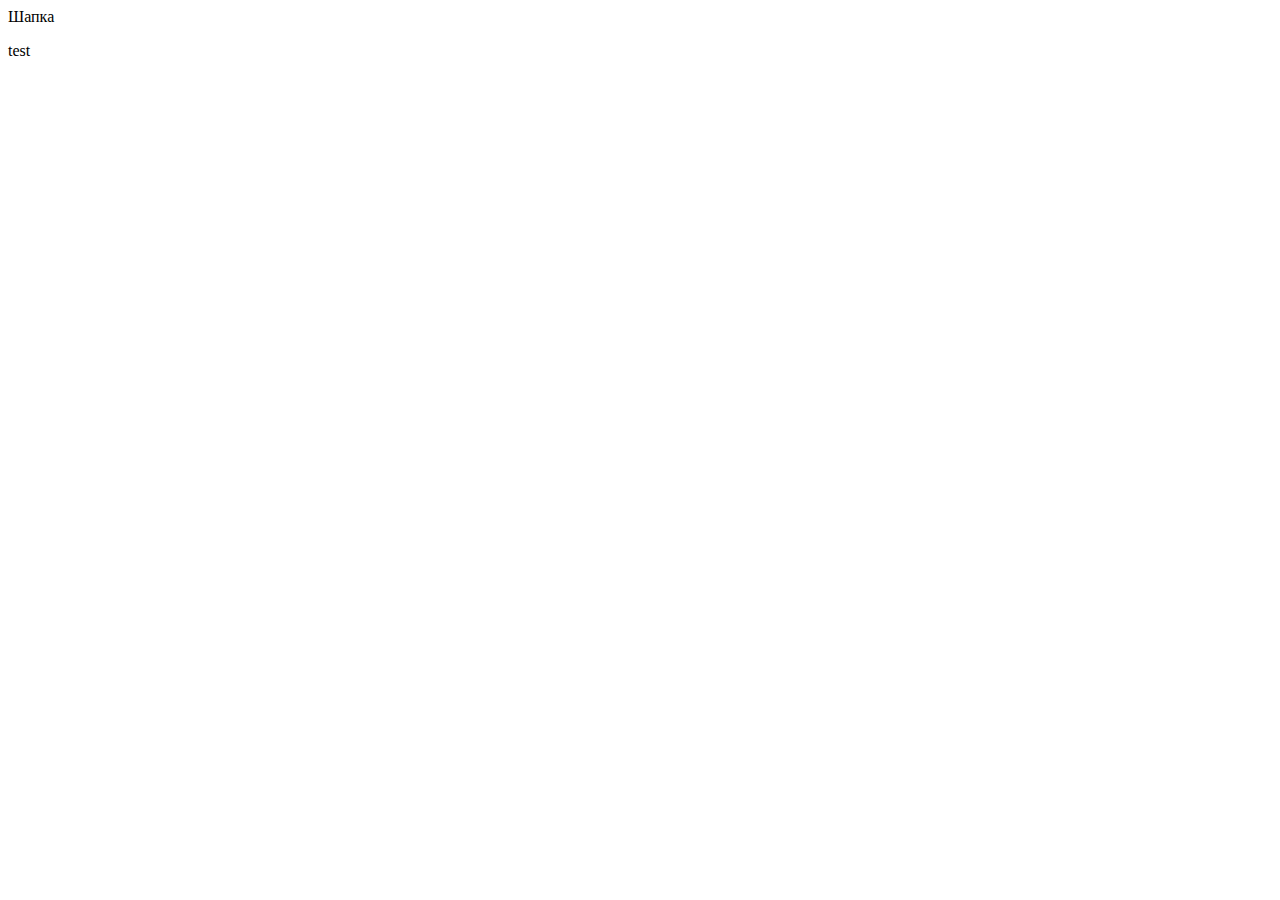
==== source/index.html @ ffda9285 "test (#11)" ====
<!DOCTYPE html>
<html class="page" lang="ru">
  <head>
    <meta charset="UTF-8">
    <title>Название проекта</title>
    <meta name="viewport" content="width=device-width,initial-scale=1">
    <link rel="stylesheet" href="styles/styles.css">
    <script src="scripts/index.js" defer></script>
  </head>
  <body class="page__body">
    <header class="header">Шапка</header>
    <p>test</p>
  </body>
</html>
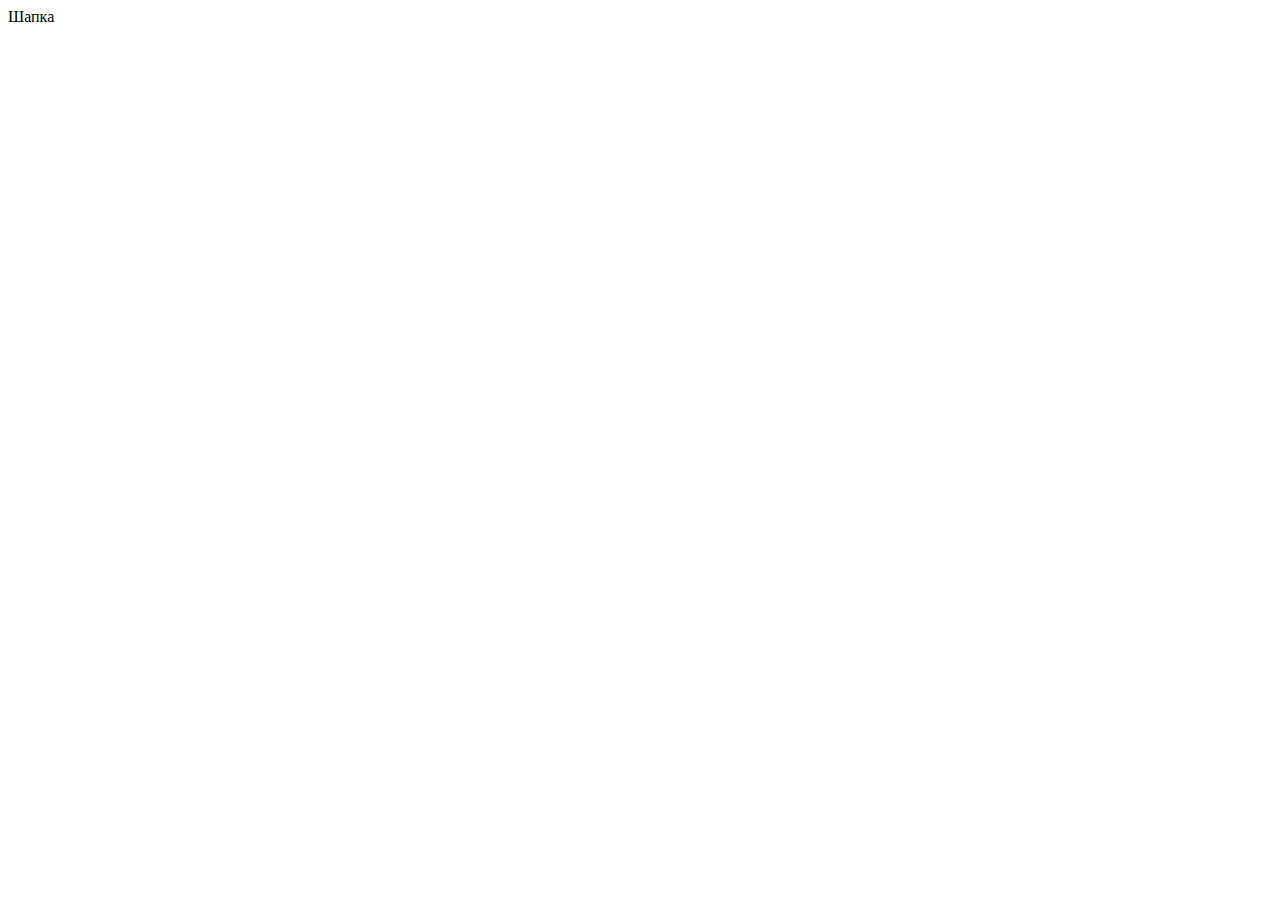
==== commit 8ee2cbb4: "задание 1" ====
--- a/source/index.html
+++ b/source/index.html
@@ -1,14 +1,16 @@
 <!DOCTYPE html>
 <html class="page" lang="ru">
-  <head>
-    <meta charset="UTF-8">
-    <title>Название проекта</title>
-    <meta name="viewport" content="width=device-width,initial-scale=1">
-    <link rel="stylesheet" href="styles/styles.css">
-    <script src="scripts/index.js" defer></script>
-  </head>
-  <body class="page__body">
-    <header class="header">Шапка</header>
-    <p>test</p>
-  </body>
+
+<head>
+  <meta charset="UTF-8">
+  <title>Название проекта</title>
+  <meta name="viewport" content="width=device-width,initial-scale=1">
+  <link rel="stylesheet" href="styles/styles.css">
+  <script src="scripts/index.js" defer></script>
+</head>
+
+<body class="page__body">
+  <header class="header">Шапка</header>
+</body>
+
 </html>
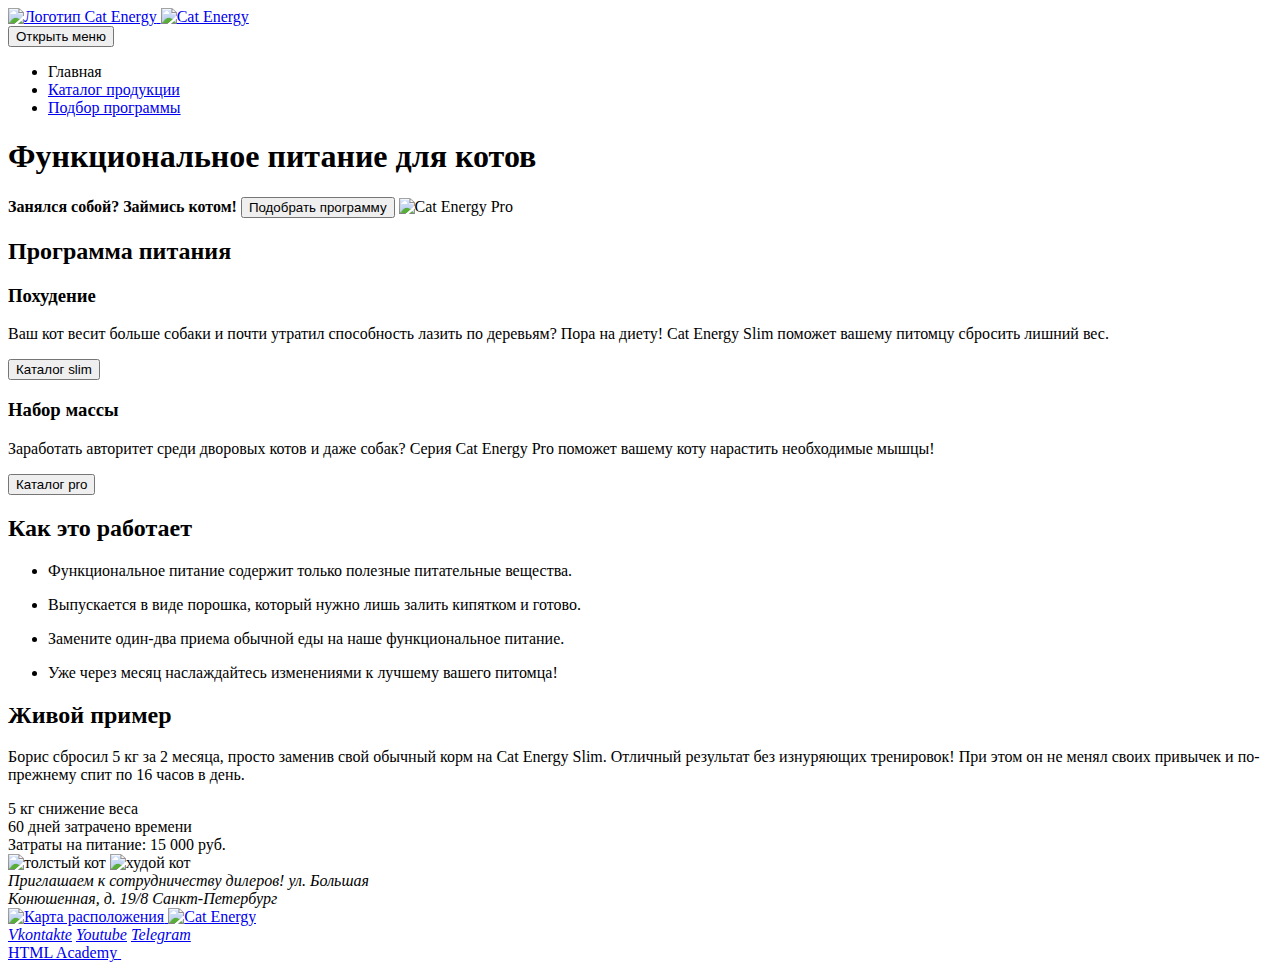
==== commit 4942dc15: "Module4-task1 (#20)" ====
--- a/source/index.html
+++ b/source/index.html
@@ -3,14 +3,154 @@
 
 <head>
   <meta charset="UTF-8">
-  <title>Название проекта</title>
+  <title>Cat Energy</title>
   <meta name="viewport" content="width=device-width,initial-scale=1">
   <link rel="stylesheet" href="styles/styles.css">
+  <link rel="icon" href="favicon.ico">
+  <link rel="icon" href="favicons/icon.svg" type="image/svg+xml">
+  <link rel="apple-touch-icon" href="favicons/apple.png">
+  <link rel="manifest" href="manifest.webmanifest">
   <script src="scripts/index.js" defer></script>
 </head>
 
-<body class="page__body">
-  <header class="header">Шапка</header>
+<body>
+  <header class="header">
+    <a class="header-logo" href="#">
+      <img alt="Логотип Cat Energy">
+    </a>
+
+    <a class="header-cat-energy" href="#">
+      <img alt="Cat Energy">
+    </a>
+
+    <nav class="header-navigation">
+      <button class="header-nav-button" type="button">Открыть меню</button>
+
+      <ul class="list-block">
+        <li class="nav-list-item">
+          <a class="button-nav">Главная</a>
+        </li>
+        <li class="nav-list-item">
+          <a class="button-nav" href="catalog.html">Каталог продукции</a>
+        </li>
+        <li class="nav-list-item">
+          <a class="button-nav" href="#">Подбор программы</a>
+        </li>
+      </ul>
+    </nav>
+  </header>
+
+  <main class="main-index">
+    <section class="nutrition">
+      <h1 class="text-h1">Функциональное питание для котов</h1>
+      <b class="nutrition__accent">Занялся собой? Займись котом!</b>
+      <button class="button-green" type="button">Подобрать программу</button>
+      <picture>
+        <source type="images/png" media="(min-width: 1440px)" srcset="images/index/food-desktop@1x.png 1x, images/index/food-desktop@2x.png 2x" width="552" height="499">
+        <source type="images/png" media="(min-width: 768px)" srcset="images/index/food-tablet@1x.png 1x, images/index/food-tablet@2x.png 2x" width="709" height="609">
+        <img src="images/index/food-mobile@1x.png" srcset="images/index/food-mobile@2x.png 2x" width="280" height="270" alt="Cat Energy Pro">
+      </picture>
+    </section>
+
+    <section class="program">
+      <h2 class="visually-hidden">Программа питания</h2>
+      <div class="program-loss">
+        <h3 class="text-h3">Похудение</h3>
+        <p>Ваш кот весит больше собаки и почти утратил способность лазить по деревьям? Пора на диету! Cat Energy Slim поможет вашему питомцу сбросить лишний вес.</p>
+        <button class="button-transparent" type="button">Каталог slim</button>
+      </div>
+
+      <div class="program-gain">
+        <h3 class="text-h3">Набор массы</h3>
+        <p>Заработать авторитет среди дворовых котов и даже собак? Серия Cat Energy Pro поможет вашему коту нарастить необходимые мышцы!</p>
+        <button class="button-transparent" type="button">Каталог pro</button>
+      </div>
+    </section>
+
+    <section class="composition">
+      <h2 class="text-h2">Как это работает</h2>
+      <ul class="list-block">
+        <li class="composition-list-item">
+          <p>Функциональное питание
+            содержит только полезные
+            питательные вещества.</p>
+        </li>
+        <li class="composition-list-item">
+          <p>Выпускается в виде порошка,
+            который нужно лишь залить
+            кипятком и готово.</p>
+        </li>
+        <li class="composition-list-item">
+          <p>Замените один-два приема
+            обычной еды на наше
+            функциональное питание.</p>
+        </li>
+        <li class="composition-list-item">
+          <p>Уже через месяц наслаждайтесь
+            изменениями к лучшему
+            вашего питомца!</p>
+        </li>
+      </ul>
+    </section>
+
+    <section class="example">
+      <h2 class="text-h2">Живой пример</h2>
+      <p>Борис сбросил 5 кг за 2 месяца, просто заменив свой обычный корм на Cat Energy Slim. Отличный результат без изнуряющих тренировок! При этом он не менял своих привычек и по-прежнему спит по 16 часов в день.</p>
+      <div class="example__item options">
+        <div class="options__item">
+          <span class="options__item--parameter">5 кг</span>
+          <span class="options__item--result">снижение веса</span>
+        </div>
+
+        <div class="options__item">
+          <span class="options__item--parameter">60 дней</span>
+          <span class="options__item--result">затрачено времени</span>
+        </div>
+
+        <span class="options__special">Затраты на питание: 15 000 руб.</span>
+
+        <div class="options__slider">
+          <picture>
+            <source type="images/png" media="(min-width: 768px)" srcset="images/index/cat-thick-tablet@1x.png 1x, images/index/cat-thick-tablet@2x.png 2x" width="709" height="609">
+            <img src="images/index/cat-thick-mobile@1x.png" srcset="images/index/cat-thick-mobile@2x.png 2x" width="280" height="256" alt="толстый кот">
+          </picture>
+          <picture>
+            <source type="images/png" media="(min-width: 768px)" srcset="images/index/cat-thin-tablet@1x.png 1x, images/index/cat-thin-tablet@2x.png 2x" width="709" height="609">
+            <img src="images/index/cat-thin-mobile@1x.png" srcset="images/index/cat-thin-mobile@2x.png 2x" width="280" height="256" alt="худой кот">
+          </picture>
+        </div>
+      </div>
+    </section>
+  </main>
+
+  <footer class="footer">
+    <address class="footer__info">
+      <span class="footer__info--heading">Приглашаем
+        к сотрудничеству
+        дилеров!</span>
+      <span class="footer__info--text">ул. Большая<br>Конюшенная, д. 19/8</span>
+      <span class="footer__info--text">Санкт-Петербург</span>
+    </address>
+
+    <a class="footer__map" href="#">
+      <img alt="Карта расположения">
+    </a>
+
+    <a class="footer__cat-energy" href="#">
+      <img alt="Cat Energy">
+    </a>
+
+    <address class="footer__social">
+      <a class="button" href="#">Vkontakte</a>
+      <a class="button" href="#">Youtube</a>
+      <a class="button" href="#">Telegram</a>
+    </address>
+
+    <a class="button-clean footer__htmlacademy" href="https://htmlacademy.ru/intensive/adaptive">
+      <span class="footer__htmlacademy--text">HTML Academy</span>
+      <img>
+    </a>
+  </footer>
 </body>
 
 </html>
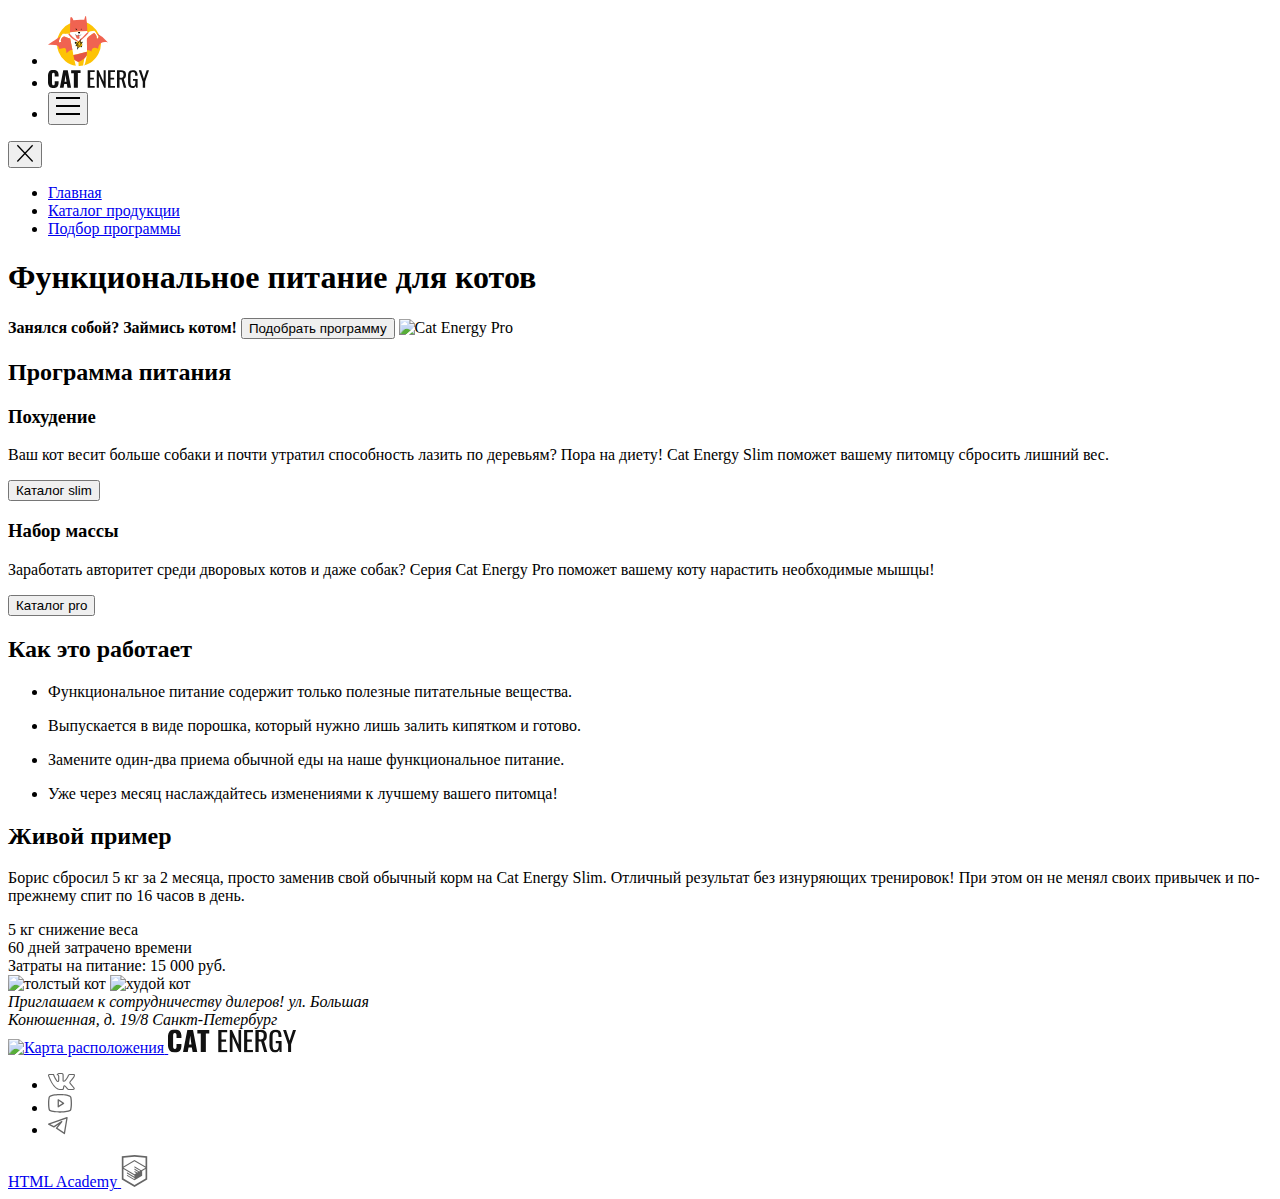
==== commit ed419756: "Module5-task1 (#21)" ====
--- a/source/index.html
+++ b/source/index.html
@@ -15,25 +15,46 @@
 
 <body>
   <header class="header">
-    <a class="header-logo" href="#">
-      <img alt="Логотип Cat Energy">
-    </a>
+    <nav class="header__icon">
+      <ul class="list-block">
+        <li class="list-block__item">
+          <a class="button-base" href="#" aria-label="Логотип">
+            <picture>
+              <source type="image/svg+xml" media="(min-width: 1440px)" srcset="images/common/logo-desktop.svg" width="70" height="59">
+              <source type="image/svg+xml" media="(min-width: 768px)" srcset="images/common/logo-tablet.svg" width="60" height="50">
+              <img src="images/common/logo-mobile.svg" width="33" height="38" alt="Кнопка">
+            </picture>
+          </a>
+        </li>
+        <li class="list-block__item">
+          <a class="button-base" href="#" aria-label="Cat Energy">
+            <picture>
+              <source type="image/svg+xml" media="(min-width: 1440px)" srcset="images/common/cat-energy.svg" width="118" height="21">
+              <img src="images/common/cat-energy.svg" width="101" height="18" alt="Кнопка">
+            </picture>
+          </a>
+        </li>
+        <li class="list-block__item">
+          <button class="button-base" type="button" aria-label="Открыть меню">
+            <img src="images/common/burger-open.svg" width="24" height="24" alt="Кнопка">
+          </button>
+        </li>
+      </ul>
+    </nav>
 
-    <a class="header-cat-energy" href="#">
-      <img alt="Cat Energy">
-    </a>
-
-    <nav class="header-navigation">
-      <button class="header-nav-button" type="button">Открыть меню</button>
+    <nav class="header__navigation">
+      <button class="button-base" type="button" aria-label="Закрыть меню">
+        <img src="images/common/burger-close.svg" width="18" height="18" alt="Кнопка">
+      </button>
 
       <ul class="list-block">
-        <li class="nav-list-item">
-          <a class="button-nav">Главная</a>
+        <li class="list-block__item">
+          <a class="button-nav" href="#">Главная</a>
         </li>
-        <li class="nav-list-item">
+        <li class="list-block__item">
           <a class="button-nav" href="catalog.html">Каталог продукции</a>
         </li>
-        <li class="nav-list-item">
+        <li class="list-block__item">
           <a class="button-nav" href="#">Подбор программы</a>
         </li>
       </ul>
@@ -54,38 +75,44 @@
 
     <section class="program">
       <h2 class="visually-hidden">Программа питания</h2>
-      <div class="program-loss">
+      <div class="program__loss">
+        <div class="program__loss--icon"></div>
         <h3 class="text-h3">Похудение</h3>
         <p>Ваш кот весит больше собаки и почти утратил способность лазить по деревьям? Пора на диету! Cat Energy Slim поможет вашему питомцу сбросить лишний вес.</p>
-        <button class="button-transparent" type="button">Каталог slim</button>
+        <button class="button-inherit" type="button">Каталог slim</button>
       </div>
 
-      <div class="program-gain">
+      <div class="program__gain">
+        <div class="program__gain--icon"></div>
         <h3 class="text-h3">Набор массы</h3>
         <p>Заработать авторитет среди дворовых котов и даже собак? Серия Cat Energy Pro поможет вашему коту нарастить необходимые мышцы!</p>
-        <button class="button-transparent" type="button">Каталог pro</button>
+        <button class="button-inherit" type="button">Каталог pro</button>
       </div>
     </section>
 
     <section class="composition">
       <h2 class="text-h2">Как это работает</h2>
-      <ul class="list-block">
-        <li class="composition-list-item">
+      <ul class="composition__block list-block">
+        <li class="list-block__item item-mix">
+          <div class="item-mix__first"></div>
           <p>Функциональное питание
             содержит только полезные
             питательные вещества.</p>
         </li>
-        <li class="composition-list-item">
+        <li class="list-block__item item-mix">
+          <div class="item-mix__second"></div>
           <p>Выпускается в виде порошка,
             который нужно лишь залить
             кипятком и готово.</p>
         </li>
-        <li class="composition-list-item">
+        <li class="list-block__item item-mix">
+          <div class="item-mix__third"></div>
           <p>Замените один-два приема
             обычной еды на наше
             функциональное питание.</p>
         </li>
-        <li class="composition-list-item">
+        <li class="list-block__item item-mix">
+          <div class="item-mix__fourth"></div>
           <p>Уже через месяц наслаждайтесь
             изменениями к лучшему
             вашего питомца!</p>
@@ -96,7 +123,7 @@
     <section class="example">
       <h2 class="text-h2">Живой пример</h2>
       <p>Борис сбросил 5 кг за 2 месяца, просто заменив свой обычный корм на Cat Energy Slim. Отличный результат без изнуряющих тренировок! При этом он не менял своих привычек и по-прежнему спит по 16 часов в день.</p>
-      <div class="example__item options">
+      <div class="example__item">
         <div class="options__item">
           <span class="options__item--parameter">5 кг</span>
           <span class="options__item--result">снижение веса</span>
@@ -124,12 +151,12 @@
   </main>
 
   <footer class="footer">
-    <address class="footer__info">
-      <span class="footer__info--heading">Приглашаем
+    <address class="footer__info info">
+      <span class="info__heading">Приглашаем
         к сотрудничеству
         дилеров!</span>
-      <span class="footer__info--text">ул. Большая<br>Конюшенная, д. 19/8</span>
-      <span class="footer__info--text">Санкт-Петербург</span>
+      <span class="info__text">ул. Большая<br>Конюшенная, д. 19/8</span>
+      <span class="info__text">Санкт-Петербург</span>
     </address>
 
     <a class="footer__map" href="#">
@@ -137,18 +164,32 @@
     </a>
 
     <a class="footer__cat-energy" href="#">
-      <img alt="Cat Energy">
+      <img src="images/common/cat-energy.svg" width="128" height="24" alt="Кнопка">
     </a>
 
     <address class="footer__social">
-      <a class="button" href="#">Vkontakte</a>
-      <a class="button" href="#">Youtube</a>
-      <a class="button" href="#">Telegram</a>
+      <ul class="list-block">
+        <li class="list-block__item item-social">
+          <a class="item-social__vkontakte" href="#" aria-label="Vkontakte">
+            <img src="images/common/vkontakte.svg" width="27" height="17" alt="Кнопка">
+          </a>
+        </li>
+        <li class="list-block__item item-social">
+          <a class="item-social__youtube" href="#" aria-label="Youtube">
+            <img src="images/common/youtube.svg" width="24" height="19" alt="Кнопка">
+          </a>
+        </li>
+        <li class="list-block__item item-social">
+          <a class="item-social__telegram" href="#" aria-label="Telegram">
+            <img src="images/common/telegram.svg" width="20" height="18" alt="Кнопка">
+          </a>
+        </li>
+      </ul>
     </address>
 
-    <a class="button-clean footer__htmlacademy" href="https://htmlacademy.ru/intensive/adaptive">
-      <span class="footer__htmlacademy--text">HTML Academy</span>
-      <img>
+    <a class="button-base footer__htmlacademy htmlacademy" href="https://htmlacademy.ru/intensive/adaptive">
+      <span class="htmlacademy__text">HTML Academy</span>
+      <img src="images/common/academy.svg" width="27" height="32" alt="Логотип">
     </a>
   </footer>
 </body>
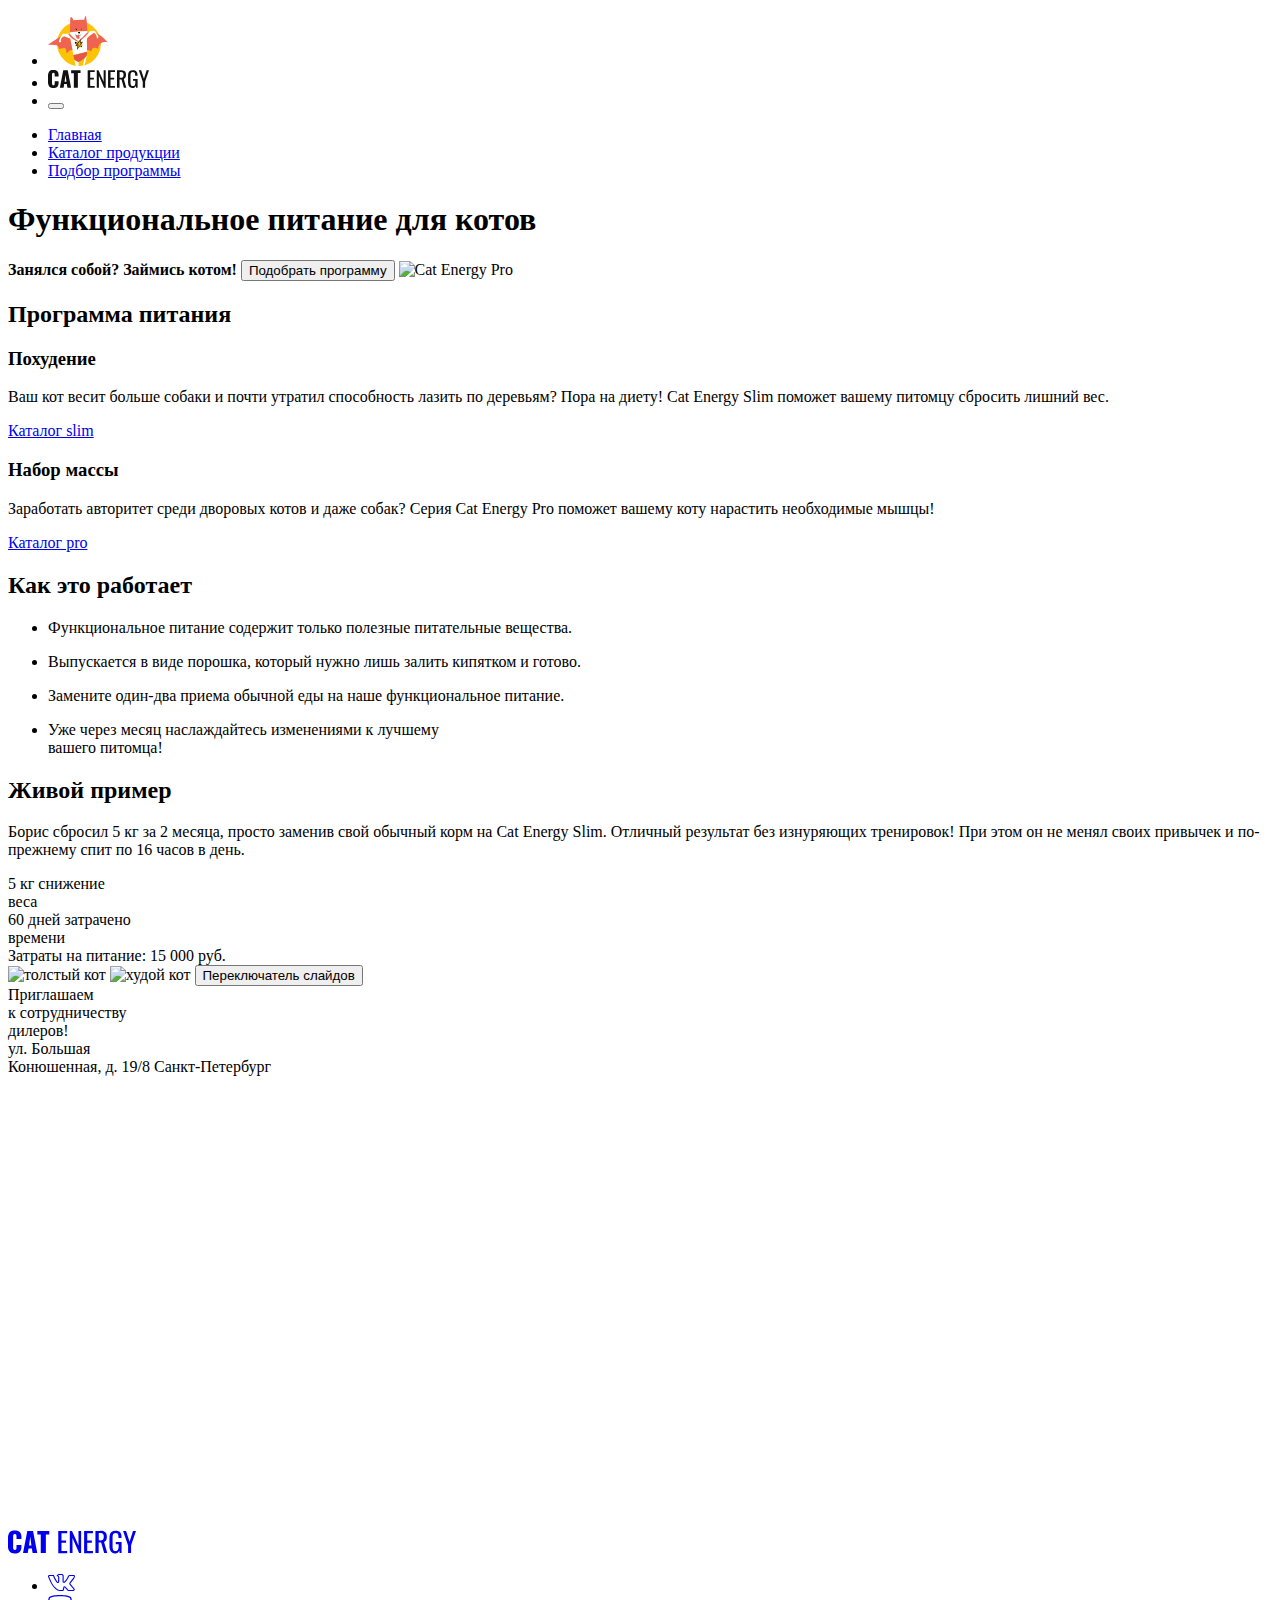
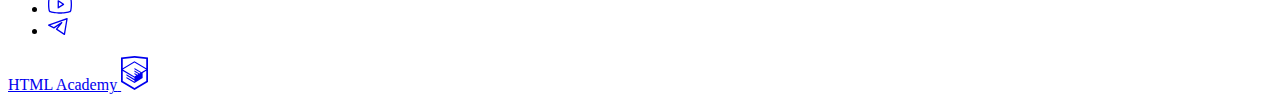
==== commit 2ea7202d: "Module9-task1 (#26)" ====
--- a/source/index.html
+++ b/source/index.html
@@ -11,14 +11,15 @@
   <link rel="apple-touch-icon" href="favicons/apple.png">
   <link rel="manifest" href="manifest.webmanifest">
   <script src="scripts/index.js" defer></script>
+  <script src="scripts/script.js" defer></script>
 </head>
 
 <body>
   <header class="header">
-    <nav class="header__icon">
-      <ul class="list-block">
-        <li class="list-block__item">
-          <a class="button-base" href="#" aria-label="Логотип">
+    <nav class="header__icon menu-icon">
+      <ul class="list-block menu-icon__block">
+        <li class="list-block__item item-icon">
+          <a class="button-base" href="index.html" aria-label="Логотип">
             <picture>
               <source type="image/svg+xml" media="(min-width: 1440px)" srcset="images/common/logo-desktop.svg" width="70" height="59">
               <source type="image/svg+xml" media="(min-width: 768px)" srcset="images/common/logo-tablet.svg" width="60" height="50">
@@ -26,171 +27,205 @@
             </picture>
           </a>
         </li>
-        <li class="list-block__item">
-          <a class="button-base" href="#" aria-label="Cat Energy">
+        <li class="list-block__item item-icon item-icon__cat-energy">
+          <a class="button-base" href="index.html" aria-label="Cat Energy">
             <picture>
               <source type="image/svg+xml" media="(min-width: 1440px)" srcset="images/common/cat-energy.svg" width="118" height="21">
               <img src="images/common/cat-energy.svg" width="101" height="18" alt="Кнопка">
             </picture>
           </a>
         </li>
-        <li class="list-block__item">
-          <button class="button-base" type="button" aria-label="Открыть меню">
-            <img src="images/common/burger-open.svg" width="24" height="24" alt="Кнопка">
-          </button>
+        <li class="list-block__item item-icon">
+          <button class="button-base item-icon__button item-icon__button--close" type="button" aria-label="меню"></button>
         </li>
       </ul>
     </nav>
 
-    <nav class="header__navigation">
-      <button class="button-base" type="button" aria-label="Закрыть меню">
-        <img src="images/common/burger-close.svg" width="18" height="18" alt="Кнопка">
-      </button>
-
-      <ul class="list-block">
+    <nav class="header__navigation menu menu--close">
+      <ul class="list-block menu__block">
+        <li class="list-block__item nav">
+          <a class="nav__button nav__button--index nav__button--active" href="#">Главная</a>
+        </li>
         <li class="list-block__item">
-          <a class="button-nav" href="#">Главная</a>
+          <a class="nav__button nav__button--index" href="catalog.html">Каталог продукции</a>
         </li>
         <li class="list-block__item">
-          <a class="button-nav" href="catalog.html">Каталог продукции</a>
-        </li>
-        <li class="list-block__item">
-          <a class="button-nav" href="#">Подбор программы</a>
+          <a class="nav__button nav__button--index" href="#">Подбор программы</a>
         </li>
       </ul>
     </nav>
   </header>
 
-  <main class="main-index">
+  <main class="main-block">
     <section class="nutrition">
-      <h1 class="text-h1">Функциональное питание для котов</h1>
+      <h1 class="nutrition__heading">Функциональное питание для котов</h1>
       <b class="nutrition__accent">Занялся собой? Займись котом!</b>
-      <button class="button-green" type="button">Подобрать программу</button>
-      <picture>
-        <source type="images/png" media="(min-width: 1440px)" srcset="images/index/food-desktop@1x.png 1x, images/index/food-desktop@2x.png 2x" width="552" height="499">
-        <source type="images/png" media="(min-width: 768px)" srcset="images/index/food-tablet@1x.png 1x, images/index/food-tablet@2x.png 2x" width="709" height="609">
+      <button class="button-green nutrition__button" type="button">Подобрать программу</button>
+      <picture class="nutrition__picture">
+        <source type="image/webp" media="(min-width: 1440px)" srcset="images/index/food-desktop@1x.webp 1x, images/index/food-desktop@2x.webp 2x" width="552" height="499">
+        <source type="image/webp" media="(min-width: 768px)" srcset="images/index/food-tablet@1x.webp 1x, images/index/food-tablet@2x.webp 2x" width="709" height="609">
+        <source type="image/webp" srcset="images/index/food-mobile@1x.webp 1x, images/index/food-mobile@2x.webp 2x" width="280" height="270">
+
+        <source type="image/png" media="(min-width: 1440px)" srcset="images/index/food-desktop@1x.png 1x, images/index/food-desktop@2x.png 2x" width="552" height="499">
+        <source type="image/png" media="(min-width: 768px)" srcset="images/index/food-tablet@1x.png 1x, images/index/food-tablet@2x.png 2x" width="709" height="609">
         <img src="images/index/food-mobile@1x.png" srcset="images/index/food-mobile@2x.png 2x" width="280" height="270" alt="Cat Energy Pro">
       </picture>
     </section>
 
-    <section class="program">
+    <section class="main-block__container programs">
       <h2 class="visually-hidden">Программа питания</h2>
-      <div class="program__loss">
-        <div class="program__loss--icon"></div>
-        <h3 class="text-h3">Похудение</h3>
-        <p>Ваш кот весит больше собаки и почти утратил способность лазить по деревьям? Пора на диету! Cat Energy Slim поможет вашему питомцу сбросить лишний вес.</p>
-        <button class="button-inherit" type="button">Каталог slim</button>
-      </div>
-
-      <div class="program__gain">
-        <div class="program__gain--icon"></div>
-        <h3 class="text-h3">Набор массы</h3>
-        <p>Заработать авторитет среди дворовых котов и даже собак? Серия Cat Energy Pro поможет вашему коту нарастить необходимые мышцы!</p>
-        <button class="button-inherit" type="button">Каталог pro</button>
-      </div>
-    </section>
-
-    <section class="composition">
-      <h2 class="text-h2">Как это работает</h2>
-      <ul class="composition__block list-block">
+      <div class="programs__loss program">
+        <div class="program__icon program__icon--loss"></div>
+        <h3 class="program__heading">Похудение</h3>
+        <p class="program__text">Ваш кот весит больше собаки и почти утратил способность лазить по деревьям? Пора на диету! Cat Energy Slim поможет вашему питомцу сбросить лишний вес.</p>
+        <a class="button-inherit program__button" type="button" href="#">Каталог slim</a>
+      </div>
+
+      <div class="programs__gain program">
+        <div class="program__icon program__icon--gain"></div>
+        <h3 class="program__heading">Набор массы</h3>
+        <p class="program__text">Заработать авторитет среди дворовых котов и даже собак? Серия Cat Energy Pro поможет вашему коту нарастить необходимые мышцы!</p>
+        <a class="button-inherit program__button" type="button" href="#">Каталог pro</a>
+      </div>
+    </section>
+
+    <section class="main-block__container composition">
+      <h2 class="composition__heading">Как это работает</h2>
+      <ul class="list-block composition__block">
         <li class="list-block__item item-mix">
           <div class="item-mix__first"></div>
-          <p>Функциональное питание
+          <p class="item-mix__text">Функциональное питание
             содержит только полезные
             питательные вещества.</p>
         </li>
         <li class="list-block__item item-mix">
           <div class="item-mix__second"></div>
-          <p>Выпускается в виде порошка,
+          <p class="item-mix__text">Выпускается в виде порошка,
             который нужно лишь залить
             кипятком и готово.</p>
         </li>
         <li class="list-block__item item-mix">
           <div class="item-mix__third"></div>
-          <p>Замените один-два приема
+          <p class="item-mix__text">Замените один-два приема
             обычной еды на наше
             функциональное питание.</p>
         </li>
-        <li class="list-block__item item-mix">
+        <li class="list-block__item item-mix item-mix--fourth">
           <div class="item-mix__fourth"></div>
-          <p>Уже через месяц наслаждайтесь
-            изменениями к лучшему
+          <p class="item-mix__text">Уже через месяц наслаждайтесь
+            изменениями к лучшему<br>
             вашего питомца!</p>
         </li>
       </ul>
     </section>
 
-    <section class="example">
-      <h2 class="text-h2">Живой пример</h2>
-      <p>Борис сбросил 5 кг за 2 месяца, просто заменив свой обычный корм на Cat Energy Slim. Отличный результат без изнуряющих тренировок! При этом он не менял своих привычек и по-прежнему спит по 16 часов в день.</p>
-      <div class="example__item">
-        <div class="options__item">
-          <span class="options__item--parameter">5 кг</span>
-          <span class="options__item--result">снижение веса</span>
+    <section>
+      <div class="main-block__container example">
+        <div class="example__container">
+          <h2 class="example__heading">Живой пример</h2>
+          <p class="example__text">Борис сбросил 5 кг за 2 месяца, просто заменив свой обычный корм на Cat Energy Slim. Отличный результат без изнуряющих тренировок! При этом он не менял своих привычек и по-прежнему спит по 16 часов в день.</p>
+          <div class="example__item options">
+            <div class="options__item option">
+              <span class="option__parameter">5 кг</span>
+              <span class="option__result">снижение <br>веса</span>
+            </div>
+
+            <div class="options__item option">
+              <span class="option__parameter">60 дней</span>
+              <span class="option__result">затрачено <br>времени</span>
+            </div>
+
+            <div class="options__special">
+              <span>Затраты на питание:</span>
+              <span>15 000 руб.</span>
+            </div>
+          </div>
         </div>
 
-        <div class="options__item">
-          <span class="options__item--parameter">60 дней</span>
-          <span class="options__item--result">затрачено времени</span>
+        <div class="example__slider">
+          <picture class="example__image-wrapper">
+            <source type="image/webp" media="(min-width: 768px)" srcset="images/index/cat-thick-tablet@1x.webp 1x, images/index/cat-thick-tablet@2x.webp 2x" width="560" height="512">
+            <source type="image/webp" srcset="images/index/cat-thick-mobile@1x.webp 1x, images/index/cat-thick-mobile@2x.webp 2x" width="280" height="256">
+
+            <source type="image/png" media="(min-width: 768px)" srcset="images/index/cat-thick-tablet@1x.png 1x, images/index/cat-thick-tablet@2x.png 2x" width="560" height="512">
+            <img class="example__image example__image--right" src="images/index/cat-thick-mobile@1x.png" srcset="images/index/cat-thick-mobile@2x.png 2x" width="280" height="256" alt="толстый кот">
+          </picture>
+          <picture class="example__image-wrapper">
+            <source type="image/webp" media="(min-width: 768px)" srcset="images/index/cat-thin-tablet@1x.webp 1x, images/index/cat-thin-tablet@2x.webp 2x" width="560" height="512">
+            <source type="image/webp" srcset="images/index/cat-thin-mobile@1x.webp 1x,images/index/cat-thin-mobile@2x.webp 2x" width="280" height="256">
+
+            <source type="image/png" media="(min-width: 768px)" srcset="images/index/cat-thin-tablet@1x.png 1x, images/index/cat-thin-tablet@2x.png 2x" width="560" height="512">
+            <img class="example__image example__image--left" src="images/index/cat-thin-mobile@1x.png" srcset="images/index/cat-thin-mobile@2x.png 2x" width="280" height="256" alt="худой кот">
+          </picture>
+          <button class="example__button" type="button">
+            <span class="visually-hidden">Переключатель слайдов</span>
+          </button>
         </div>
-
-        <span class="options__special">Затраты на питание: 15 000 руб.</span>
-
-        <div class="options__slider">
-          <picture>
-            <source type="images/png" media="(min-width: 768px)" srcset="images/index/cat-thick-tablet@1x.png 1x, images/index/cat-thick-tablet@2x.png 2x" width="709" height="609">
-            <img src="images/index/cat-thick-mobile@1x.png" srcset="images/index/cat-thick-mobile@2x.png 2x" width="280" height="256" alt="толстый кот">
-          </picture>
-          <picture>
-            <source type="images/png" media="(min-width: 768px)" srcset="images/index/cat-thin-tablet@1x.png 1x, images/index/cat-thin-tablet@2x.png 2x" width="709" height="609">
-            <img src="images/index/cat-thin-mobile@1x.png" srcset="images/index/cat-thin-mobile@2x.png 2x" width="280" height="256" alt="худой кот">
-          </picture>
+      </div>
+    </section>
+  </main>
+
+  <footer class="footer">
+    <div class="footer__map footer__map--index map">
+      <div class="map__info info">
+        <span class="info__heading">Приглашаем<br>к сотрудничеству<br>дилеров!</span>
+        <div class="info__text">
+          <span>ул. Большая<br>Конюшенная, д. 19/8</span>
+          <span>Санкт-Петербург</span>
         </div>
       </div>
-    </section>
-  </main>
-
-  <footer class="footer">
-    <address class="footer__info info">
-      <span class="info__heading">Приглашаем
-        к сотрудничеству
-        дилеров!</span>
-      <span class="info__text">ул. Большая<br>Конюшенная, д. 19/8</span>
-      <span class="info__text">Санкт-Петербург</span>
-    </address>
-
-    <a class="footer__map" href="#">
-      <img alt="Карта расположения">
-    </a>
-
-    <a class="footer__cat-energy" href="#">
-      <img src="images/common/cat-energy.svg" width="128" height="24" alt="Кнопка">
-    </a>
-
-    <address class="footer__social">
-      <ul class="list-block">
-        <li class="list-block__item item-social">
-          <a class="item-social__vkontakte" href="#" aria-label="Vkontakte">
-            <img src="images/common/vkontakte.svg" width="27" height="17" alt="Кнопка">
-          </a>
-        </li>
-        <li class="list-block__item item-social">
-          <a class="item-social__youtube" href="#" aria-label="Youtube">
-            <img src="images/common/youtube.svg" width="24" height="19" alt="Кнопка">
-          </a>
-        </li>
-        <li class="list-block__item item-social">
-          <a class="item-social__telegram" href="#" aria-label="Telegram">
-            <img src="images/common/telegram.svg" width="20" height="18" alt="Кнопка">
-          </a>
-        </li>
-      </ul>
-    </address>
-
-    <a class="button-base footer__htmlacademy htmlacademy" href="https://htmlacademy.ru/intensive/adaptive">
-      <span class="htmlacademy__text">HTML Academy</span>
-      <img src="images/common/academy.svg" width="27" height="32" alt="Логотип">
-    </a>
+
+      <iframe src="https://www.google.com/maps/embed?pb=!1m18!1m12!1m3!1d1998.6037876728572!2d30.320472477436045!3d59.93871647491517!2m3!1f0!2f0!3f0!3m2!1i1024!2i768!4f13.1!3m3!1m2!1s0x4696310fca145cc1%3A0x42b32648d8238007!2z0JHQvtC70YzRiNCw0Y8g0JrQvtC90Y7RiNC10L3QvdCw0Y8g0YPQuy4sIDE5LzgsINCh0LDQvdC60YIt0J_QtdGC0LXRgNCx0YPRgNCzLCAxOTExODY!5e0!3m2!1sru!2sru!4v1726083834654!5m2!1sru!2sru" width="600" height="450" style="border:0;" allowfullscreen="" loading="lazy" referrerpolicy="no-referrer-when-downgrade"></iframe>
+    </div>
+
+    <div class="footer__links link">
+      <a class="link__cat-energy" href="index.html" aria-label="cat-energy">
+        <svg width="128" height="24" viewBox="0 0 101 18" fill="currentColor" xmlns="http://www.w3.org/2000/svg">
+          <path d="M1.26449 16.5385C0.36955 15.2762 -0.0747041 13.7627 1.02073e-05 12.2308V5.84615C-0.108365 4.29774 0.308071 2.75746 1.18546 1.46154C2.05478 0.461538 3.39829 0 5.37403 0C7.34978 0 8.61425 0.461538 9.40455 1.30769C10.2626 2.37941 10.6846 3.72136 10.59 5.07692V6.61539H6.71754V4.84615C6.74881 4.32289 6.66808 3.799 6.48045 3.30769C6.38016 3.10938 6.2212 2.9448 6.02403 2.83513C5.82686 2.72547 5.60049 2.67572 5.37403 2.69231C4.82082 2.69231 4.42568 2.84615 4.26762 3.23077C4.08883 3.77733 4.00862 4.34988 4.03053 4.92308V13.1538C3.98879 13.71 4.0978 14.267 4.34665 14.7692C4.5047 15.1538 4.89985 15.3077 5.45306 15.3077C6.00627 15.3077 6.32239 15.1538 6.48045 14.7692C6.66013 14.2494 6.74049 13.7019 6.71754 13.1538V11.3077H10.59V12.8462C10.6704 14.2238 10.2508 15.5852 9.40455 16.6923C8.61425 17.6154 7.27075 18.0769 5.37403 18.0769C3.47732 18 2.05478 17.5385 1.26449 16.5385Z" />
+          <path d="M15.2527 0.23077H19.7574L23.0767 17.7692H19.4413L18.8091 14.0769H16.2011L15.5689 17.7692H11.8545L15.2527 0.23077ZM18.493 11.7692L17.5446 4.92308L16.5963 11.7692H18.493Z" />
+          <path d="M25.8427 3.15385H23.1557V0.23077H32.5602V3.07692H29.8732V17.7692H25.8427V3.15385Z" />
+          <path d="M39.752 0.23077H46.7066V2.07692H42.2019V7.84615H45.8372V9.61539H42.2019V16.0769H46.7066V17.8462H39.6729V0.23077H39.752Z" />
+          <path d="M48.7613 0.23077H50.5L55.6369 11.8462V0.23077H57.6917V17.7692H56.1111L50.8951 5.76923V17.7692H48.7613V0.23077Z" />
+          <path d="M60.0626 0.23077H67.0172V2.07692H62.5125V7.84615H66.1479V9.61539H62.5125V16.0769H67.0172V17.8462H60.0626V0.23077Z" />
+          <path d="M69.072 0.23077H72.7074C74.1375 0.134618 75.5587 0.514353 76.7379 1.30769C77.6072 2 78.0024 3.23077 78.0024 4.84616C78.0024 7.07692 77.2911 8.46154 75.7895 8.92308L78.3185 17.6923H75.8686L73.4977 9.46154H71.5219V17.6923H68.993V0.23077H69.072ZM72.5493 7.76923C73.364 7.83458 74.1761 7.61652 74.8412 7.15385C75.3154 6.76923 75.5524 6 75.5524 4.84616C75.5743 4.27296 75.4941 3.7004 75.3154 3.15385C75.1375 2.76166 74.832 2.4373 74.446 2.23077C73.9017 1.98934 73.3042 1.8836 72.7074 1.92308H71.601V7.69231H72.5493V7.76923Z" />
+          <path d="M81.1635 16.4615C80.342 15.1166 79.9564 13.5617 80.0571 12V6.15384C80.0376 5.03911 80.1705 3.9268 80.4523 2.84615C80.7167 2.03863 81.2437 1.33668 81.9538 0.846152C82.8362 0.337748 83.8542 0.0967294 84.8779 0.153844C86.5376 0.153844 87.723 0.53846 88.4343 1.38461C89.2525 2.50191 89.6438 3.86237 89.5407 5.23077V5.84615H87.1698V5.30769C87.1734 4.66346 87.1205 4.0201 87.0117 3.38461C86.9451 2.98303 86.7178 2.62348 86.3795 2.38461C85.9353 2.10082 85.4081 1.96579 84.8779 2C84.3113 1.96466 83.7504 2.12843 83.2973 2.46154C83.1114 2.61401 82.9595 2.80181 82.8508 3.01344C82.7421 3.22507 82.6789 3.45608 82.6651 3.69231C82.5609 4.37999 82.5081 5.07411 82.507 5.76923V12.3077C82.4488 13.3038 82.6105 14.3006 82.9812 15.2308C83.2973 15.8462 83.9296 16.0769 84.8779 16.0769C85.2524 16.1223 85.6323 16.0589 85.9698 15.8947C86.3073 15.7304 86.5873 15.4727 86.7746 15.1538C87.1922 14.1811 87.3812 13.1299 87.3278 12.0769V10.8462H85.036V9.07692H89.6197V17.7692H88.0391L87.802 15.7692C87.5948 16.4395 87.1634 17.0231 86.5763 17.4273C85.9892 17.8315 85.2801 18.0331 84.5618 18C83.9088 18.0374 83.2565 17.9164 82.6634 17.6479C82.0702 17.3794 81.5549 16.9717 81.1635 16.4615Z" />
+          <path d="M94.6776 11.6154L90.8052 0.30769H93.1761L95.9421 8.76923L98.6291 0.30769H101L97.1275 11.6154V17.7692H94.7566V11.6154H94.6776Z" />
+        </svg>
+      </a>
+
+      <address class="link__social social">
+        <ul class="list-block social__block">
+          <li class="list-block__item item-social">
+            <a class="item-social__button" href="#" aria-label="Vkontakte">
+              <svg width="27" height="17" viewBox="0 0 27 17" fill="currentColor" xmlns="http://www.w3.org/2000/svg">
+                <path d="M0 2.33876C0 1.48373 0.515103 1.02268 1.54531 0.955621L5.51515 0.980769C5.78158 0.980769 5.95921 1.10651 6.04802 1.35799C6.45655 2.61538 6.91392 3.70094 7.42014 4.61465C7.92637 5.52835 8.58801 6.58038 9.40507 7.77071C9.47611 7.9216 9.59157 7.99704 9.75143 7.99704C9.87576 7.99704 9.97345 7.93836 10.0445 7.82101L10.1244 7.54438L10.1511 3.19379C10.1511 2.89201 10.0756 2.69083 9.92461 2.59024C9.77363 2.48965 9.49388 2.4142 9.08535 2.36391C8.76563 2.31361 8.60577 2.12919 8.60577 1.81065C8.60577 1.74359 8.61465 1.69329 8.63241 1.65976C9.00542 0.57002 10.0711 0.0251479 11.8296 0.0251479L13.3216 0C13.9966 0 14.5561 0.15927 15.0001 0.477811C15.4442 0.796351 15.6662 1.29931 15.6662 1.98669V7.69527C15.7906 7.77909 15.906 7.82101 16.0126 7.82101C16.279 7.82101 16.5099 7.67012 16.7053 7.36834C18.6592 4.78649 19.716 3.05966 19.8759 2.18787C19.8759 2.1711 19.8936 2.12919 19.9291 2.06213C20.0535 1.81065 20.2577 1.5927 20.5419 1.40828C20.8261 1.22387 21.0748 1.09813 21.288 1.03107C21.359 0.997535 21.4389 0.980769 21.5277 0.980769H25.6574L25.9239 1.00592C26.2791 1.00592 26.5544 1.16519 26.7498 1.48373C26.8209 1.58432 26.8697 1.69329 26.8964 1.81065C26.923 1.92801 26.9408 2.04536 26.9496 2.16272C26.9585 2.28008 26.963 2.34714 26.963 2.36391V2.53994C26.8386 3.22732 26.5233 3.9608 26.0171 4.74038C25.5109 5.51997 24.867 6.36243 24.0855 7.26775C23.304 8.17308 22.8155 8.76825 22.6201 9.05326C22.4603 9.25444 22.3803 9.43886 22.3803 9.60651C22.3803 9.74063 22.4514 9.89152 22.5935 10.0592L26.4834 14.6864C26.6965 14.9546 26.8031 15.248 26.8031 15.5666C26.8031 15.9522 26.6432 16.2707 26.3235 16.5222C26.0038 16.7737 25.6219 16.9162 25.1779 16.9497L24.7249 16.9749H20.6752C20.6574 16.9749 20.6219 16.979 20.5686 16.9874C20.5153 16.9958 20.4798 17 20.462 17C20.0712 17 19.7071 16.8407 19.3696 16.5222C19.2453 16.3881 18.4105 15.3989 16.8652 13.5547C16.7764 13.4374 16.652 13.3284 16.4922 13.2278C16.4211 13.4961 16.3279 13.8817 16.2124 14.3846C16.097 14.8876 16.0126 15.248 15.9593 15.466L15.8794 15.8935C15.7018 16.4803 15.3287 16.8323 14.7604 16.9497L14.3874 16.9749H11.7763C10.3021 16.9749 8.83224 16.3378 7.36686 15.0636C5.90148 13.7894 4.58264 12.1423 3.41034 10.122C2.23803 8.10182 1.14566 5.75049 0.133216 3.06805C0.0444054 2.8501 0 2.607 0 2.33876ZM16.0126 8.85207C15.6396 8.85207 15.3021 8.75567 15.0001 8.56287C14.6982 8.37007 14.5472 8.10602 14.5472 7.77071V1.98669C14.5472 1.65138 14.4584 1.41248 14.2808 1.26997C14.1032 1.12747 13.7923 1.05621 13.3483 1.05621L11.8296 1.10651C11.0658 1.10651 10.4886 1.23225 10.0978 1.48373C10.8793 1.8358 11.2701 2.40582 11.2701 3.19379V7.61982C11.2346 8.03895 11.0569 8.38683 10.7372 8.66346C10.4175 8.94009 10.0623 9.0784 9.6715 9.0784C9.13863 9.0784 8.7301 8.83531 8.44591 8.34911C7.06046 6.37081 6.03025 4.4931 5.35529 2.71598L5.1155 2.06213L1.57195 2.03698C1.34104 2.03698 1.21227 2.04956 1.18562 2.0747C1.15898 2.09985 1.14566 2.1711 1.14566 2.28846C1.14566 2.43935 1.16342 2.59862 1.19895 2.76627L1.75845 4.17456C3.25048 7.81262 4.87127 10.6795 6.62085 12.7751C8.37042 14.8708 10.0889 15.9186 11.7763 15.9186H14.4406C14.5472 15.9186 14.6271 15.8893 14.6804 15.8306C14.7337 15.7719 14.7781 15.6588 14.8136 15.4911L14.8669 15.2396L15.3732 13.0266C15.5152 12.7249 15.6396 12.5237 15.7462 12.4231C15.9415 12.2387 16.1725 12.1465 16.4389 12.1465C16.8652 12.1465 17.3003 12.3895 17.7444 12.8757L20.0091 15.5917C20.1512 15.8097 20.3022 15.9186 20.462 15.9186H24.8581C25.391 15.9186 25.6574 15.7929 25.6574 15.5414C25.6574 15.4576 25.6308 15.3738 25.5775 15.2899L21.7142 10.7382C21.4123 10.3861 21.2613 10.0089 21.2613 9.60651C21.2613 9.20414 21.4034 8.81854 21.6876 8.4497C21.9185 8.1144 22.367 7.55695 23.0331 6.77737C23.6992 5.99778 24.2809 5.26849 24.7782 4.5895C25.2756 3.9105 25.6042 3.29438 25.764 2.74112L25.8439 2.4142C25.8262 2.38067 25.8173 2.32618 25.8173 2.25074C25.8173 2.1753 25.8084 2.11243 25.7907 2.06213H21.6077C21.3412 2.16272 21.1281 2.31361 20.9682 2.51479L20.8084 2.9926C20.3643 4.14941 19.2009 5.93491 17.3181 8.34911C16.9451 8.68442 16.5099 8.85207 16.0126 8.85207Z" />
+              </svg>
+            </a>
+          </li>
+          <li class="list-block__item item-social">
+            <a class="item-social__button" href="#" aria-label="Youtube">
+              <svg width="24" height="19" viewBox="0 0 24 19" fill="currentColor" xmlns="http://www.w3.org/2000/svg">
+                <path d="M15.8509 8.79275L10.6145 5.30184C10.5159 5.23691 10.4016 5.19985 10.2837 5.19459C10.1657 5.18934 10.0486 5.21608 9.94459 5.27198C9.84061 5.32789 9.75368 5.41087 9.69302 5.51215C9.63236 5.61343 9.60022 5.72924 9.6 5.84729V12.8291C9.60013 12.9481 9.6327 13.0648 9.69421 13.1667C9.75572 13.2686 9.84384 13.3518 9.94909 13.4073C10.0524 13.4631 10.1691 13.4895 10.2864 13.4837C10.4037 13.478 10.5172 13.4402 10.6145 13.3746L15.8509 9.88366C15.9409 9.82395 16.0148 9.7429 16.0658 9.64772C16.1169 9.55255 16.1436 9.44621 16.1436 9.3382C16.1436 9.23019 16.1169 9.12385 16.0658 9.02868C16.0148 8.93351 15.9409 8.85245 15.8509 8.79275ZM10.9091 11.6073V7.06911L14.3127 9.3382L10.9091 11.6073ZM23.3891 3.04366C23.2942 2.67547 23.1131 2.33511 22.8609 2.05061C22.6086 1.76611 22.2924 1.54561 21.9382 1.40729C18.2182 -0.0217993 12.2509 1.91553e-05 12 1.91553e-05C11.7491 1.91553e-05 5.78182 -0.0217993 2.06182 1.40729C1.70764 1.54561 1.3914 1.76611 1.13914 2.05061C0.886889 2.33511 0.705838 2.67547 0.610909 3.04366C0.327273 4.11275 0 6.07638 0 9.3382C0 12.6 0.327273 14.5637 0.610909 15.6327C0.705838 16.0009 0.886889 16.3413 1.13914 16.6258C1.3914 16.9103 1.70764 17.1308 2.06182 17.2691C5.78182 18.6982 11.7491 18.6764 12 18.6764H12.0764C12.8291 18.6764 18.3927 18.6327 21.9382 17.2691C22.2924 17.1308 22.6086 16.9103 22.8609 16.6258C23.1131 16.3413 23.2942 16.0009 23.3891 15.6327C23.6727 14.5637 24 12.6 24 9.3382C24 6.07638 23.6727 4.11275 23.3891 3.04366ZM22.1236 15.3055C22.0807 15.472 21.999 15.6259 21.8853 15.7548C21.7715 15.8838 21.6289 15.984 21.4691 16.0473C17.9782 17.3891 12.0655 17.3673 12 17.3673C11.9345 17.3673 6.02182 17.3891 2.53091 16.0473C2.37107 15.984 2.22846 15.8838 2.11471 15.7548C2.00096 15.6259 1.91929 15.472 1.87636 15.3055C1.61455 14.3018 1.30909 12.4582 1.30909 9.3382C1.30909 6.2182 1.61455 4.37457 1.87636 3.37093C1.91929 3.20445 2.00096 3.05047 2.11471 2.92156C2.22846 2.79264 2.37107 2.69243 2.53091 2.62911C6.02182 1.28729 11.9345 1.30911 12 1.30911C12.0655 1.30911 17.9782 1.28729 21.4691 2.62911C21.6289 2.69243 21.7715 2.79264 21.8853 2.92156C21.999 3.05047 22.0807 3.20445 22.1236 3.37093C22.3855 4.37457 22.6909 6.2182 22.6909 9.3382C22.6909 12.4582 22.3855 14.3018 22.1236 15.3055Z" />
+              </svg>
+            </a>
+          </li>
+          <li class="list-block__item item-social">
+            <a class="item-social__button" href="#" aria-label="Telegram">
+              <svg width="20" height="18" viewBox="0 0 20 18" fill="currentColor" xmlns="http://www.w3.org/2000/svg">
+                <path fill-rule="evenodd" clip-rule="evenodd" d="M19.4608 0.152905C19.6393 0.302216 19.7255 0.534898 19.6872 0.764481L17.0611 16.5214C17.0244 16.7411 16.8789 16.9273 16.6745 17.0159C16.47 17.1045 16.2346 17.0833 16.0493 16.9597L8.17082 11.7074C8.01771 11.6054 7.91447 11.4437 7.88624 11.2619C7.858 11.08 7.90738 10.8947 8.02233 10.751L10.633 7.48773L6.27303 10.3944C6.077 10.525 5.82597 10.5407 5.61524 10.4353L0.362931 7.80915C0.127693 7.69153 -0.0146529 7.44488 0.00119976 7.18235C0.0170525 6.91983 0.188044 6.6921 0.435726 6.60364L18.8188 0.0382579C19.038 -0.0400244 19.2822 0.00359465 19.4608 0.152905ZM2.32626 7.32275L5.86168 9.09046L13.4231 4.0495C13.6925 3.86994 14.0525 3.91349 14.2712 4.1521C14.49 4.3907 14.5022 4.75314 14.3 5.00591L9.49502 11.0121L15.9328 15.3039L18.2083 1.65058L2.32626 7.32275Z" />
+              </svg>
+            </a>
+          </li>
+        </ul>
+      </address>
+
+      <a class="button-base link__htmlacademy htmlacademy" href="https://htmlacademy.ru/intensive/adaptive">
+        <span class="htmlacademy__text">HTML Academy</span>
+        <svg width="27" height="34" viewBox="0 0 27 34" fill="currentColor" xmlns="http://www.w3.org/2000/svg">
+          <path d="M13.6426 0.0157537L13.5 0L0 1.40733V26.0129L13.5 34L27 26.0129V1.40733L13.6426 0.0157537ZM25.2344 25.0151L13.5 31.9573L1.76561 25.0151V14.9293L13.4507 21.8451L13.4701 23.0984L5.45351 18.3548L5.44295 19.5801L13.4894 24.3885L13.5088 25.675L5.46408 20.9174L5.45351 22.1427L13.5 26.9511L21.6239 22.1182V20.8929V16.909L25.2432 14.7595L25.2344 25.0151ZM25.2344 13.4519L22.0147 15.3319L20.5325 16.2071L13.4666 12.0201L13.456 13.2454L19.4957 16.818L19.4429 16.8495L19.3126 16.9247L18.4536 17.4166L13.4666 14.4689L13.456 15.6942L17.3921 18.0222L16.4591 18.6314L16.438 18.6436L13.4666 16.902L13.456 18.1273L15.4029 19.2615L13.4155 20.4483L1.7973 13.5762L13.4349 6.61831L25.2344 13.4519ZM25.2344 12.2266L13.4401 5.31075L1.76561 12.2196V2.9897L13.5 1.76442L25.2344 2.9897V12.2266Z" />
+        </svg>
+      </a>
+    </div>
   </footer>
 </body>
 
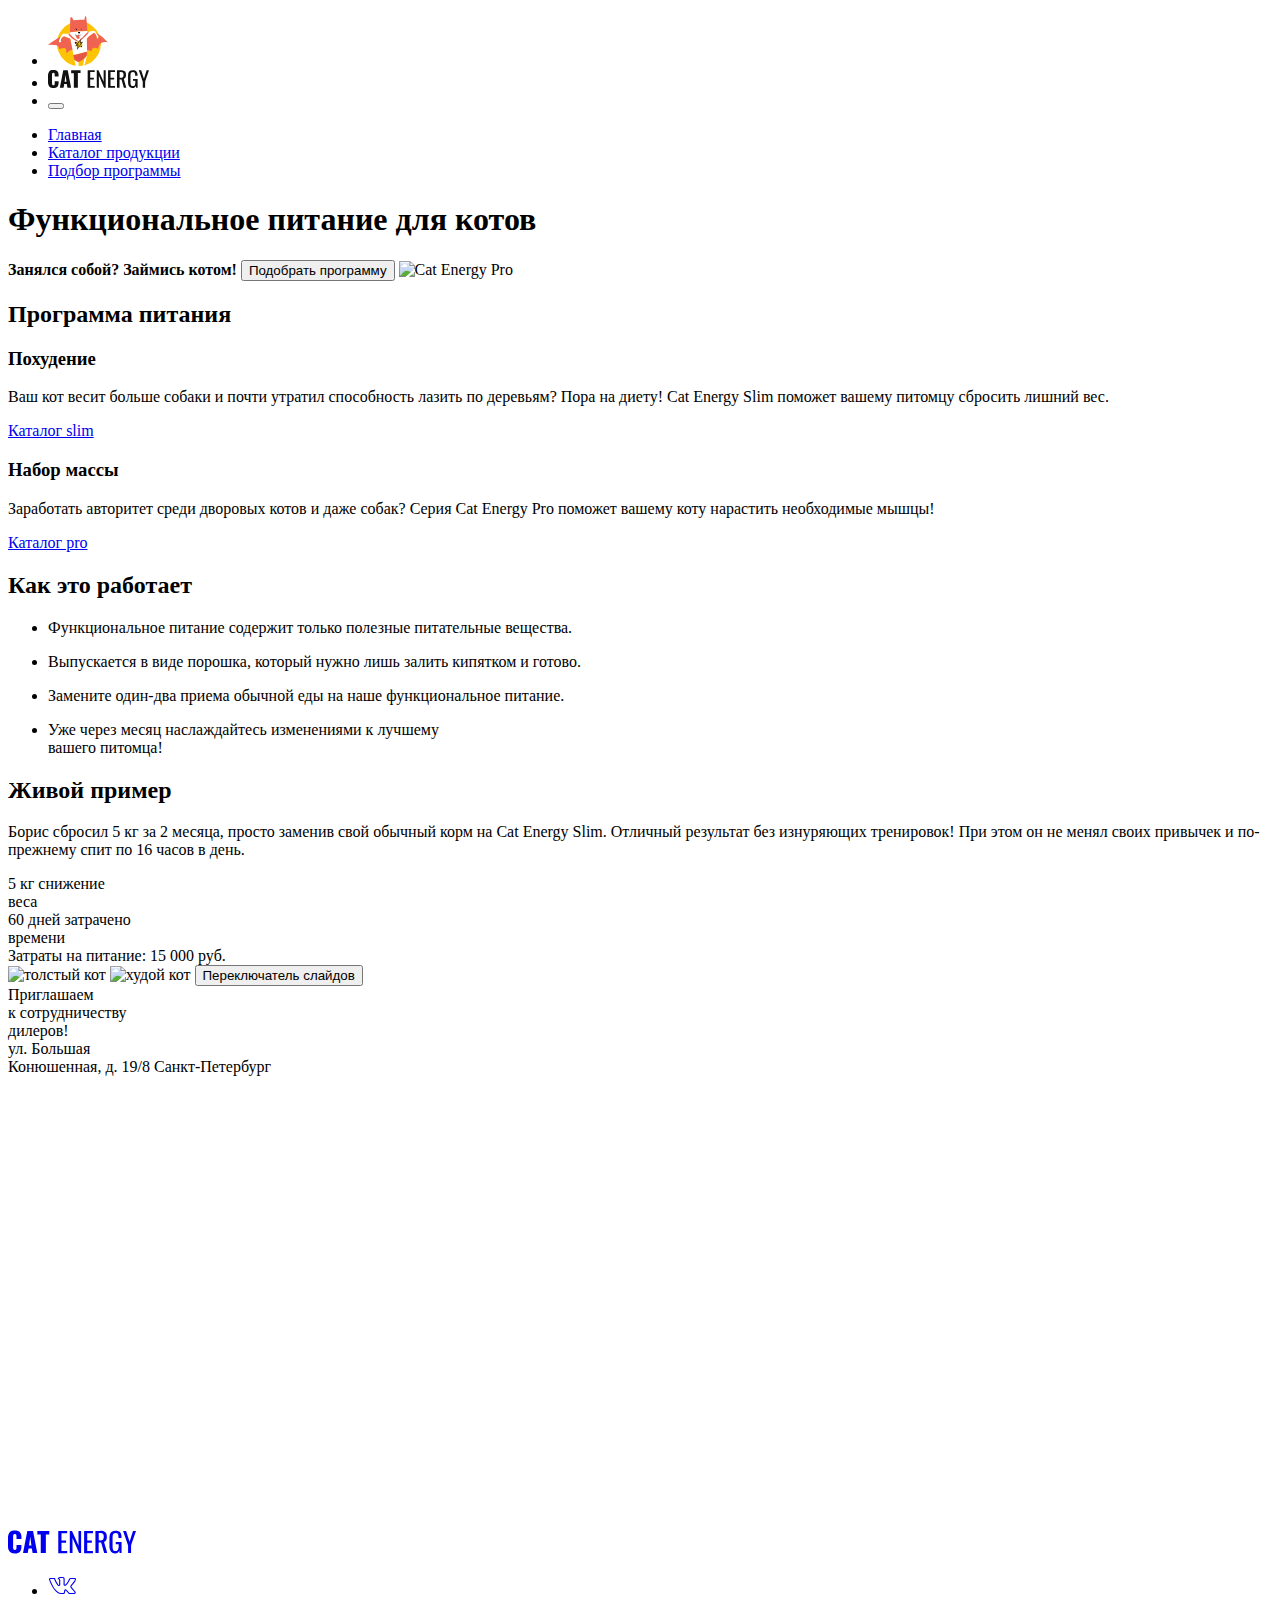
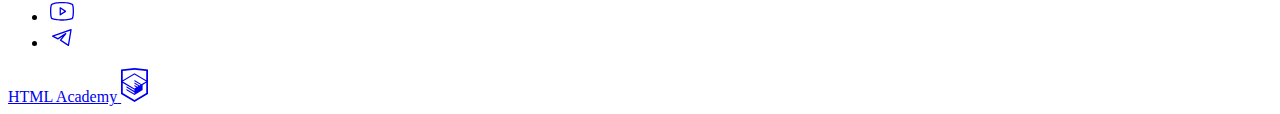
==== commit 09e52d02: "правки перед проверкой" ====
--- a/source/index.html
+++ b/source/index.html
@@ -78,14 +78,14 @@
         <div class="program__icon program__icon--loss"></div>
         <h3 class="program__heading">Похудение</h3>
         <p class="program__text">Ваш кот весит больше собаки и почти утратил способность лазить по деревьям? Пора на диету! Cat Energy Slim поможет вашему питомцу сбросить лишний вес.</p>
-        <a class="button-inherit program__button" type="button" href="#">Каталог slim</a>
+        <a class="button-inherit program__button" href="#">Каталог slim</a>
       </div>
 
       <div class="programs__gain program">
         <div class="program__icon program__icon--gain"></div>
         <h3 class="program__heading">Набор массы</h3>
         <p class="program__text">Заработать авторитет среди дворовых котов и даже собак? Серия Cat Energy Pro поможет вашему коту нарастить необходимые мышцы!</p>
-        <a class="button-inherit program__button" type="button" href="#">Каталог pro</a>
+        <a class="button-inherit program__button" href="#">Каталог pro</a>
       </div>
     </section>
 
@@ -197,22 +197,22 @@
         <ul class="list-block social__block">
           <li class="list-block__item item-social">
             <a class="item-social__button" href="#" aria-label="Vkontakte">
-              <svg width="27" height="17" viewBox="0 0 27 17" fill="currentColor" xmlns="http://www.w3.org/2000/svg">
-                <path d="M0 2.33876C0 1.48373 0.515103 1.02268 1.54531 0.955621L5.51515 0.980769C5.78158 0.980769 5.95921 1.10651 6.04802 1.35799C6.45655 2.61538 6.91392 3.70094 7.42014 4.61465C7.92637 5.52835 8.58801 6.58038 9.40507 7.77071C9.47611 7.9216 9.59157 7.99704 9.75143 7.99704C9.87576 7.99704 9.97345 7.93836 10.0445 7.82101L10.1244 7.54438L10.1511 3.19379C10.1511 2.89201 10.0756 2.69083 9.92461 2.59024C9.77363 2.48965 9.49388 2.4142 9.08535 2.36391C8.76563 2.31361 8.60577 2.12919 8.60577 1.81065C8.60577 1.74359 8.61465 1.69329 8.63241 1.65976C9.00542 0.57002 10.0711 0.0251479 11.8296 0.0251479L13.3216 0C13.9966 0 14.5561 0.15927 15.0001 0.477811C15.4442 0.796351 15.6662 1.29931 15.6662 1.98669V7.69527C15.7906 7.77909 15.906 7.82101 16.0126 7.82101C16.279 7.82101 16.5099 7.67012 16.7053 7.36834C18.6592 4.78649 19.716 3.05966 19.8759 2.18787C19.8759 2.1711 19.8936 2.12919 19.9291 2.06213C20.0535 1.81065 20.2577 1.5927 20.5419 1.40828C20.8261 1.22387 21.0748 1.09813 21.288 1.03107C21.359 0.997535 21.4389 0.980769 21.5277 0.980769H25.6574L25.9239 1.00592C26.2791 1.00592 26.5544 1.16519 26.7498 1.48373C26.8209 1.58432 26.8697 1.69329 26.8964 1.81065C26.923 1.92801 26.9408 2.04536 26.9496 2.16272C26.9585 2.28008 26.963 2.34714 26.963 2.36391V2.53994C26.8386 3.22732 26.5233 3.9608 26.0171 4.74038C25.5109 5.51997 24.867 6.36243 24.0855 7.26775C23.304 8.17308 22.8155 8.76825 22.6201 9.05326C22.4603 9.25444 22.3803 9.43886 22.3803 9.60651C22.3803 9.74063 22.4514 9.89152 22.5935 10.0592L26.4834 14.6864C26.6965 14.9546 26.8031 15.248 26.8031 15.5666C26.8031 15.9522 26.6432 16.2707 26.3235 16.5222C26.0038 16.7737 25.6219 16.9162 25.1779 16.9497L24.7249 16.9749H20.6752C20.6574 16.9749 20.6219 16.979 20.5686 16.9874C20.5153 16.9958 20.4798 17 20.462 17C20.0712 17 19.7071 16.8407 19.3696 16.5222C19.2453 16.3881 18.4105 15.3989 16.8652 13.5547C16.7764 13.4374 16.652 13.3284 16.4922 13.2278C16.4211 13.4961 16.3279 13.8817 16.2124 14.3846C16.097 14.8876 16.0126 15.248 15.9593 15.466L15.8794 15.8935C15.7018 16.4803 15.3287 16.8323 14.7604 16.9497L14.3874 16.9749H11.7763C10.3021 16.9749 8.83224 16.3378 7.36686 15.0636C5.90148 13.7894 4.58264 12.1423 3.41034 10.122C2.23803 8.10182 1.14566 5.75049 0.133216 3.06805C0.0444054 2.8501 0 2.607 0 2.33876ZM16.0126 8.85207C15.6396 8.85207 15.3021 8.75567 15.0001 8.56287C14.6982 8.37007 14.5472 8.10602 14.5472 7.77071V1.98669C14.5472 1.65138 14.4584 1.41248 14.2808 1.26997C14.1032 1.12747 13.7923 1.05621 13.3483 1.05621L11.8296 1.10651C11.0658 1.10651 10.4886 1.23225 10.0978 1.48373C10.8793 1.8358 11.2701 2.40582 11.2701 3.19379V7.61982C11.2346 8.03895 11.0569 8.38683 10.7372 8.66346C10.4175 8.94009 10.0623 9.0784 9.6715 9.0784C9.13863 9.0784 8.7301 8.83531 8.44591 8.34911C7.06046 6.37081 6.03025 4.4931 5.35529 2.71598L5.1155 2.06213L1.57195 2.03698C1.34104 2.03698 1.21227 2.04956 1.18562 2.0747C1.15898 2.09985 1.14566 2.1711 1.14566 2.28846C1.14566 2.43935 1.16342 2.59862 1.19895 2.76627L1.75845 4.17456C3.25048 7.81262 4.87127 10.6795 6.62085 12.7751C8.37042 14.8708 10.0889 15.9186 11.7763 15.9186H14.4406C14.5472 15.9186 14.6271 15.8893 14.6804 15.8306C14.7337 15.7719 14.7781 15.6588 14.8136 15.4911L14.8669 15.2396L15.3732 13.0266C15.5152 12.7249 15.6396 12.5237 15.7462 12.4231C15.9415 12.2387 16.1725 12.1465 16.4389 12.1465C16.8652 12.1465 17.3003 12.3895 17.7444 12.8757L20.0091 15.5917C20.1512 15.8097 20.3022 15.9186 20.462 15.9186H24.8581C25.391 15.9186 25.6574 15.7929 25.6574 15.5414C25.6574 15.4576 25.6308 15.3738 25.5775 15.2899L21.7142 10.7382C21.4123 10.3861 21.2613 10.0089 21.2613 9.60651C21.2613 9.20414 21.4034 8.81854 21.6876 8.4497C21.9185 8.1144 22.367 7.55695 23.0331 6.77737C23.6992 5.99778 24.2809 5.26849 24.7782 4.5895C25.2756 3.9105 25.6042 3.29438 25.764 2.74112L25.8439 2.4142C25.8262 2.38067 25.8173 2.32618 25.8173 2.25074C25.8173 2.1753 25.8084 2.11243 25.7907 2.06213H21.6077C21.3412 2.16272 21.1281 2.31361 20.9682 2.51479L20.8084 2.9926C20.3643 4.14941 19.2009 5.93491 17.3181 8.34911C16.9451 8.68442 16.5099 8.85207 16.0126 8.85207Z" />
+              <svg width="28" height="22" viewBox="0 0 28 22" fill="currentColor" xmlns="http://www.w3.org/2000/svg">
+                <path d="M1 5.33876C1 4.48373 1.5151 4.02268 2.54531 3.95562L6.51515 3.98077C6.78158 3.98077 6.95921 4.10651 7.04802 4.35799C7.45655 5.61538 7.91392 6.70094 8.42014 7.61465C8.92637 8.52835 9.58801 9.58038 10.4051 10.7707C10.4761 10.9216 10.5916 10.997 10.7514 10.997C10.8758 10.997 10.9735 10.9384 11.0445 10.821L11.1244 10.5444L11.1511 6.19379C11.1511 5.89201 11.0756 5.69083 10.9246 5.59024C10.7736 5.48965 10.4939 5.4142 10.0853 5.36391C9.76563 5.31361 9.60577 5.12919 9.60577 4.81065C9.60577 4.74359 9.61465 4.69329 9.63241 4.65976C10.0054 3.57002 11.0711 3.02515 12.8296 3.02515L14.3216 3C14.9966 3 15.5561 3.15927 16.0001 3.47781C16.4442 3.79635 16.6662 4.29931 16.6662 4.98669V10.6953C16.7906 10.7791 16.906 10.821 17.0126 10.821C17.279 10.821 17.5099 10.6701 17.7053 10.3683C19.6592 7.78649 20.716 6.05966 20.8759 5.18787C20.8759 5.1711 20.8936 5.12919 20.9291 5.06213C21.0535 4.81065 21.2577 4.5927 21.5419 4.40828C21.8261 4.22387 22.0748 4.09813 22.288 4.03107C22.359 3.99753 22.4389 3.98077 22.5277 3.98077H26.6574L26.9239 4.00592C27.2791 4.00592 27.5544 4.16519 27.7498 4.48373C27.8209 4.58432 27.8697 4.69329 27.8964 4.81065C27.923 4.92801 27.9408 5.04536 27.9496 5.16272C27.9585 5.28008 27.963 5.34714 27.963 5.36391V5.53994C27.8386 6.22732 27.5233 6.9608 27.0171 7.74038C26.5109 8.51997 25.867 9.36243 25.0855 10.2678C24.304 11.1731 23.8155 11.7682 23.6201 12.0533C23.4603 12.2544 23.3803 12.4389 23.3803 12.6065C23.3803 12.7406 23.4514 12.8915 23.5935 13.0592L27.4834 17.6864C27.6965 17.9546 27.8031 18.248 27.8031 18.5666C27.8031 18.9522 27.6432 19.2707 27.3235 19.5222C27.0038 19.7737 26.6219 19.9162 26.1779 19.9497L25.7249 19.9749H21.6752C21.6574 19.9749 21.6219 19.979 21.5686 19.9874C21.5153 19.9958 21.4798 20 21.462 20C21.0712 20 20.7071 19.8407 20.3696 19.5222C20.2453 19.3881 19.4105 18.3989 17.8652 16.5547C17.7764 16.4374 17.652 16.3284 17.4922 16.2278C17.4211 16.4961 17.3279 16.8817 17.2124 17.3846C17.097 17.8876 17.0126 18.248 16.9593 18.466L16.8794 18.8935C16.7018 19.4803 16.3287 19.8323 15.7604 19.9497L15.3874 19.9749H12.7763C11.3021 19.9749 9.83224 19.3378 8.36686 18.0636C6.90148 16.7894 5.58264 15.1423 4.41034 13.122C3.23803 11.1018 2.14566 8.75049 1.13322 6.06805C1.04441 5.8501 1 5.607 1 5.33876ZM17.0126 11.8521C16.6396 11.8521 16.3021 11.7557 16.0001 11.5629C15.6982 11.3701 15.5472 11.106 15.5472 10.7707V4.98669C15.5472 4.65138 15.4584 4.41248 15.2808 4.26997C15.1032 4.12747 14.7923 4.05621 14.3483 4.05621L12.8296 4.10651C12.0658 4.10651 11.4886 4.23225 11.0978 4.48373C11.8793 4.8358 12.2701 5.40582 12.2701 6.19379V10.6198C12.2346 11.039 12.0569 11.3868 11.7372 11.6635C11.4175 11.9401 11.0623 12.0784 10.6715 12.0784C10.1386 12.0784 9.7301 11.8353 9.44591 11.3491C8.06046 9.37081 7.03025 7.4931 6.35529 5.71598L6.1155 5.06213L2.57195 5.03698C2.34104 5.03698 2.21227 5.04956 2.18562 5.0747C2.15898 5.09985 2.14566 5.1711 2.14566 5.28846C2.14566 5.43935 2.16342 5.59862 2.19895 5.76627L2.75845 7.17456C4.25048 10.8126 5.87127 13.6795 7.62085 15.7751C9.37042 17.8708 11.0889 18.9186 12.7763 18.9186H15.4406C15.5472 18.9186 15.6271 18.8893 15.6804 18.8306C15.7337 18.7719 15.7781 18.6588 15.8136 18.4911L15.8669 18.2396L16.3732 16.0266C16.5152 15.7249 16.6396 15.5237 16.7462 15.4231C16.9415 15.2387 17.1725 15.1465 17.4389 15.1465C17.8652 15.1465 18.3003 15.3895 18.7444 15.8757L21.0091 18.5917C21.1512 18.8097 21.3022 18.9186 21.462 18.9186H25.8581C26.391 18.9186 26.6574 18.7929 26.6574 18.5414C26.6574 18.4576 26.6308 18.3738 26.5775 18.2899L22.7142 13.7382C22.4123 13.3861 22.2613 13.0089 22.2613 12.6065C22.2613 12.2041 22.4034 11.8185 22.6876 11.4497C22.9185 11.1144 23.367 10.557 24.0331 9.77737C24.6992 8.99778 25.2809 8.26849 25.7782 7.5895C26.2756 6.9105 26.6042 6.29438 26.764 5.74112L26.8439 5.4142C26.8262 5.38067 26.8173 5.32618 26.8173 5.25074C26.8173 5.1753 26.8084 5.11243 26.7907 5.06213H22.6077C22.3412 5.16272 22.1281 5.31361 21.9682 5.51479L21.8084 5.9926C21.3643 7.14941 20.2009 8.93491 18.3181 11.3491C17.9451 11.6844 17.5099 11.8521 17.0126 11.8521Z" />
               </svg>
             </a>
           </li>
           <li class="list-block__item item-social">
             <a class="item-social__button" href="#" aria-label="Youtube">
-              <svg width="24" height="19" viewBox="0 0 24 19" fill="currentColor" xmlns="http://www.w3.org/2000/svg">
-                <path d="M15.8509 8.79275L10.6145 5.30184C10.5159 5.23691 10.4016 5.19985 10.2837 5.19459C10.1657 5.18934 10.0486 5.21608 9.94459 5.27198C9.84061 5.32789 9.75368 5.41087 9.69302 5.51215C9.63236 5.61343 9.60022 5.72924 9.6 5.84729V12.8291C9.60013 12.9481 9.6327 13.0648 9.69421 13.1667C9.75572 13.2686 9.84384 13.3518 9.94909 13.4073C10.0524 13.4631 10.1691 13.4895 10.2864 13.4837C10.4037 13.478 10.5172 13.4402 10.6145 13.3746L15.8509 9.88366C15.9409 9.82395 16.0148 9.7429 16.0658 9.64772C16.1169 9.55255 16.1436 9.44621 16.1436 9.3382C16.1436 9.23019 16.1169 9.12385 16.0658 9.02868C16.0148 8.93351 15.9409 8.85245 15.8509 8.79275ZM10.9091 11.6073V7.06911L14.3127 9.3382L10.9091 11.6073ZM23.3891 3.04366C23.2942 2.67547 23.1131 2.33511 22.8609 2.05061C22.6086 1.76611 22.2924 1.54561 21.9382 1.40729C18.2182 -0.0217993 12.2509 1.91553e-05 12 1.91553e-05C11.7491 1.91553e-05 5.78182 -0.0217993 2.06182 1.40729C1.70764 1.54561 1.3914 1.76611 1.13914 2.05061C0.886889 2.33511 0.705838 2.67547 0.610909 3.04366C0.327273 4.11275 0 6.07638 0 9.3382C0 12.6 0.327273 14.5637 0.610909 15.6327C0.705838 16.0009 0.886889 16.3413 1.13914 16.6258C1.3914 16.9103 1.70764 17.1308 2.06182 17.2691C5.78182 18.6982 11.7491 18.6764 12 18.6764H12.0764C12.8291 18.6764 18.3927 18.6327 21.9382 17.2691C22.2924 17.1308 22.6086 16.9103 22.8609 16.6258C23.1131 16.3413 23.2942 16.0009 23.3891 15.6327C23.6727 14.5637 24 12.6 24 9.3382C24 6.07638 23.6727 4.11275 23.3891 3.04366ZM22.1236 15.3055C22.0807 15.472 21.999 15.6259 21.8853 15.7548C21.7715 15.8838 21.6289 15.984 21.4691 16.0473C17.9782 17.3891 12.0655 17.3673 12 17.3673C11.9345 17.3673 6.02182 17.3891 2.53091 16.0473C2.37107 15.984 2.22846 15.8838 2.11471 15.7548C2.00096 15.6259 1.91929 15.472 1.87636 15.3055C1.61455 14.3018 1.30909 12.4582 1.30909 9.3382C1.30909 6.2182 1.61455 4.37457 1.87636 3.37093C1.91929 3.20445 2.00096 3.05047 2.11471 2.92156C2.22846 2.79264 2.37107 2.69243 2.53091 2.62911C6.02182 1.28729 11.9345 1.30911 12 1.30911C12.0655 1.30911 17.9782 1.28729 21.4691 2.62911C21.6289 2.69243 21.7715 2.79264 21.8853 2.92156C21.999 3.05047 22.0807 3.20445 22.1236 3.37093C22.3855 4.37457 22.6909 6.2182 22.6909 9.3382C22.6909 12.4582 22.3855 14.3018 22.1236 15.3055Z" />
+              <svg width="28" height="22" viewBox="0 0 28 22" fill="currentColor" xmlns="http://www.w3.org/2000/svg">
+                <path d="M17.8509 10.7927L12.6145 7.30184C12.5159 7.23691 12.4016 7.19985 12.2837 7.19459C12.1657 7.18934 12.0486 7.21608 11.9446 7.27198C11.8406 7.32789 11.7537 7.41087 11.693 7.51215C11.6324 7.61343 11.6002 7.72924 11.6 7.84729V14.8291C11.6001 14.9481 11.6327 15.0648 11.6942 15.1667C11.7557 15.2686 11.8438 15.3518 11.9491 15.4073C12.0524 15.4631 12.1691 15.4895 12.2864 15.4837C12.4037 15.478 12.5172 15.4402 12.6145 15.3746L17.8509 11.8837C17.9409 11.8239 18.0148 11.7429 18.0658 11.6477C18.1169 11.5526 18.1436 11.4462 18.1436 11.3382C18.1436 11.2302 18.1169 11.1239 18.0658 11.0287C18.0148 10.9335 17.9409 10.8525 17.8509 10.7927ZM12.9091 13.6073V9.06911L16.3127 11.3382L12.9091 13.6073ZM25.3891 5.04366C25.2942 4.67547 25.1131 4.33511 24.8609 4.05061C24.6086 3.76611 24.2924 3.54561 23.9382 3.40729C20.2182 1.9782 14.2509 2.00002 14 2.00002C13.7491 2.00002 7.78182 1.9782 4.06182 3.40729C3.70764 3.54561 3.3914 3.76611 3.13914 4.05061C2.88689 4.33511 2.70584 4.67547 2.61091 5.04366C2.32727 6.11275 2 8.07638 2 11.3382C2 14.6 2.32727 16.5637 2.61091 17.6327C2.70584 18.0009 2.88689 18.3413 3.13914 18.6258C3.3914 18.9103 3.70764 19.1308 4.06182 19.2691C7.78182 20.6982 13.7491 20.6764 14 20.6764H14.0764C14.8291 20.6764 20.3927 20.6327 23.9382 19.2691C24.2924 19.1308 24.6086 18.9103 24.8609 18.6258C25.1131 18.3413 25.2942 18.0009 25.3891 17.6327C25.6727 16.5637 26 14.6 26 11.3382C26 8.07638 25.6727 6.11275 25.3891 5.04366ZM24.1236 17.3055C24.0807 17.472 23.999 17.6259 23.8853 17.7548C23.7715 17.8838 23.6289 17.984 23.4691 18.0473C19.9782 19.3891 14.0655 19.3673 14 19.3673C13.9345 19.3673 8.02182 19.3891 4.53091 18.0473C4.37107 17.984 4.22846 17.8838 4.11471 17.7548C4.00096 17.6259 3.91929 17.472 3.87636 17.3055C3.61455 16.3018 3.30909 14.4582 3.30909 11.3382C3.30909 8.2182 3.61455 6.37457 3.87636 5.37093C3.91929 5.20445 4.00096 5.05047 4.11471 4.92156C4.22846 4.79264 4.37107 4.69243 4.53091 4.62911C8.02182 3.28729 13.9345 3.30911 14 3.30911C14.0655 3.30911 19.9782 3.28729 23.4691 4.62911C23.6289 4.69243 23.7715 4.79264 23.8853 4.92156C23.999 5.05047 24.0807 5.20445 24.1236 5.37093C24.3855 6.37457 24.6909 8.2182 24.6909 11.3382C24.6909 14.4582 24.3855 16.3018 24.1236 17.3055Z" />
               </svg>
             </a>
           </li>
           <li class="list-block__item item-social">
             <a class="item-social__button" href="#" aria-label="Telegram">
-              <svg width="20" height="18" viewBox="0 0 20 18" fill="currentColor" xmlns="http://www.w3.org/2000/svg">
-                <path fill-rule="evenodd" clip-rule="evenodd" d="M19.4608 0.152905C19.6393 0.302216 19.7255 0.534898 19.6872 0.764481L17.0611 16.5214C17.0244 16.7411 16.8789 16.9273 16.6745 17.0159C16.47 17.1045 16.2346 17.0833 16.0493 16.9597L8.17082 11.7074C8.01771 11.6054 7.91447 11.4437 7.88624 11.2619C7.858 11.08 7.90738 10.8947 8.02233 10.751L10.633 7.48773L6.27303 10.3944C6.077 10.525 5.82597 10.5407 5.61524 10.4353L0.362931 7.80915C0.127693 7.69153 -0.0146529 7.44488 0.00119976 7.18235C0.0170525 6.91983 0.188044 6.6921 0.435726 6.60364L18.8188 0.0382579C19.038 -0.0400244 19.2822 0.00359465 19.4608 0.152905ZM2.32626 7.32275L5.86168 9.09046L13.4231 4.0495C13.6925 3.86994 14.0525 3.91349 14.2712 4.1521C14.49 4.3907 14.5022 4.75314 14.3 5.00591L9.49502 11.0121L15.9328 15.3039L18.2083 1.65058L2.32626 7.32275Z" />
+              <svg width="28" height="22" viewBox="0 0 28 22" fill="currentColor" xmlns="http://www.w3.org/2000/svg">
+                <path fill-rule="evenodd" clip-rule="evenodd" d="M23.4608 3.15291C23.6393 3.30222 23.7255 3.5349 23.6872 3.76448L21.0611 19.5214C21.0244 19.7411 20.8789 19.9273 20.6745 20.0159C20.47 20.1045 20.2346 20.0833 20.0493 19.9597L12.1708 14.7074C12.0177 14.6054 11.9145 14.4437 11.8862 14.2619C11.858 14.08 11.9074 13.8947 12.0223 13.751L14.633 10.4877L10.273 13.3944C10.077 13.525 9.82597 13.5407 9.61524 13.4353L4.36293 10.8092C4.12769 10.6915 3.98535 10.4449 4.0012 10.1824C4.01705 9.91983 4.18804 9.6921 4.43573 9.60364L22.8188 3.03826C23.038 2.95998 23.2822 3.00359 23.4608 3.15291ZM6.32626 10.3228L9.86168 12.0905L17.4231 7.0495C17.6925 6.86994 18.0525 6.91349 18.2712 7.1521C18.49 7.3907 18.5022 7.75314 18.3 8.00591L13.495 14.0121L19.9328 18.3039L22.2083 4.65058L6.32626 10.3228Z" />
               </svg>
             </a>
           </li>
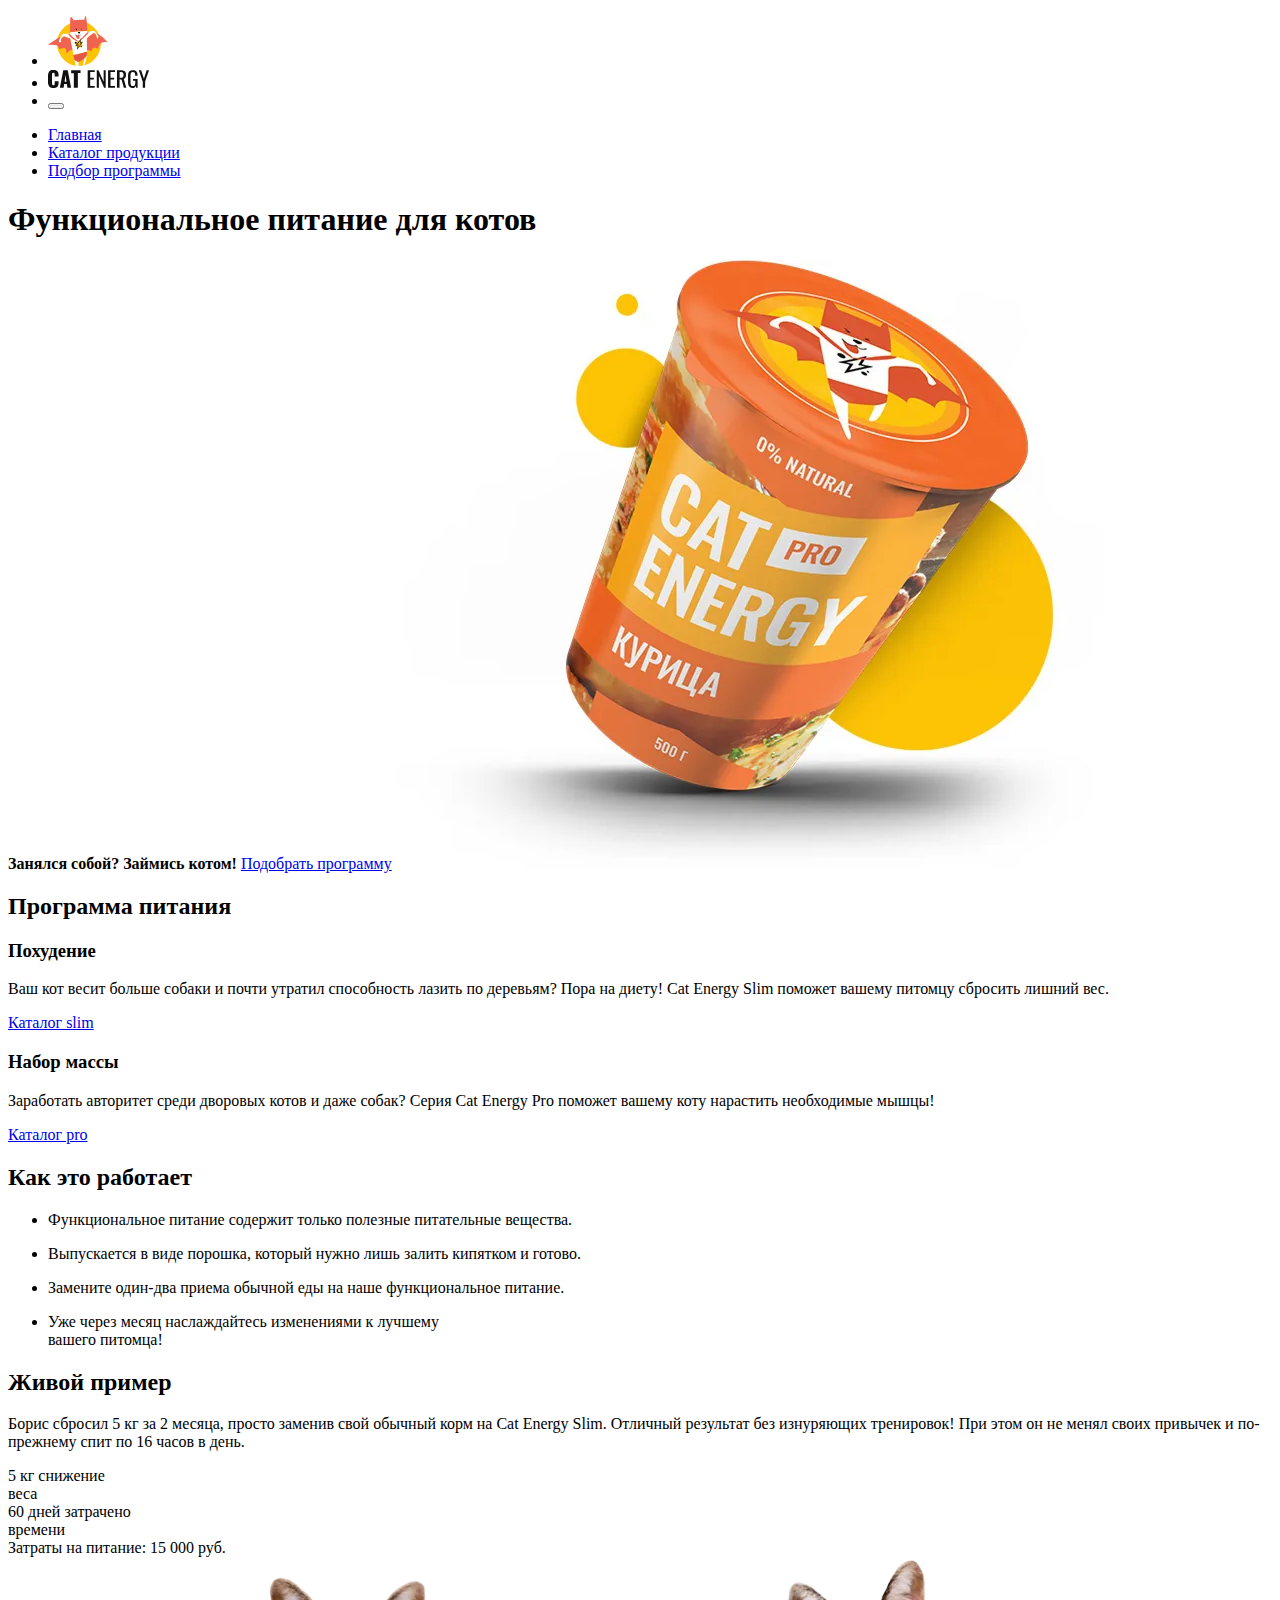
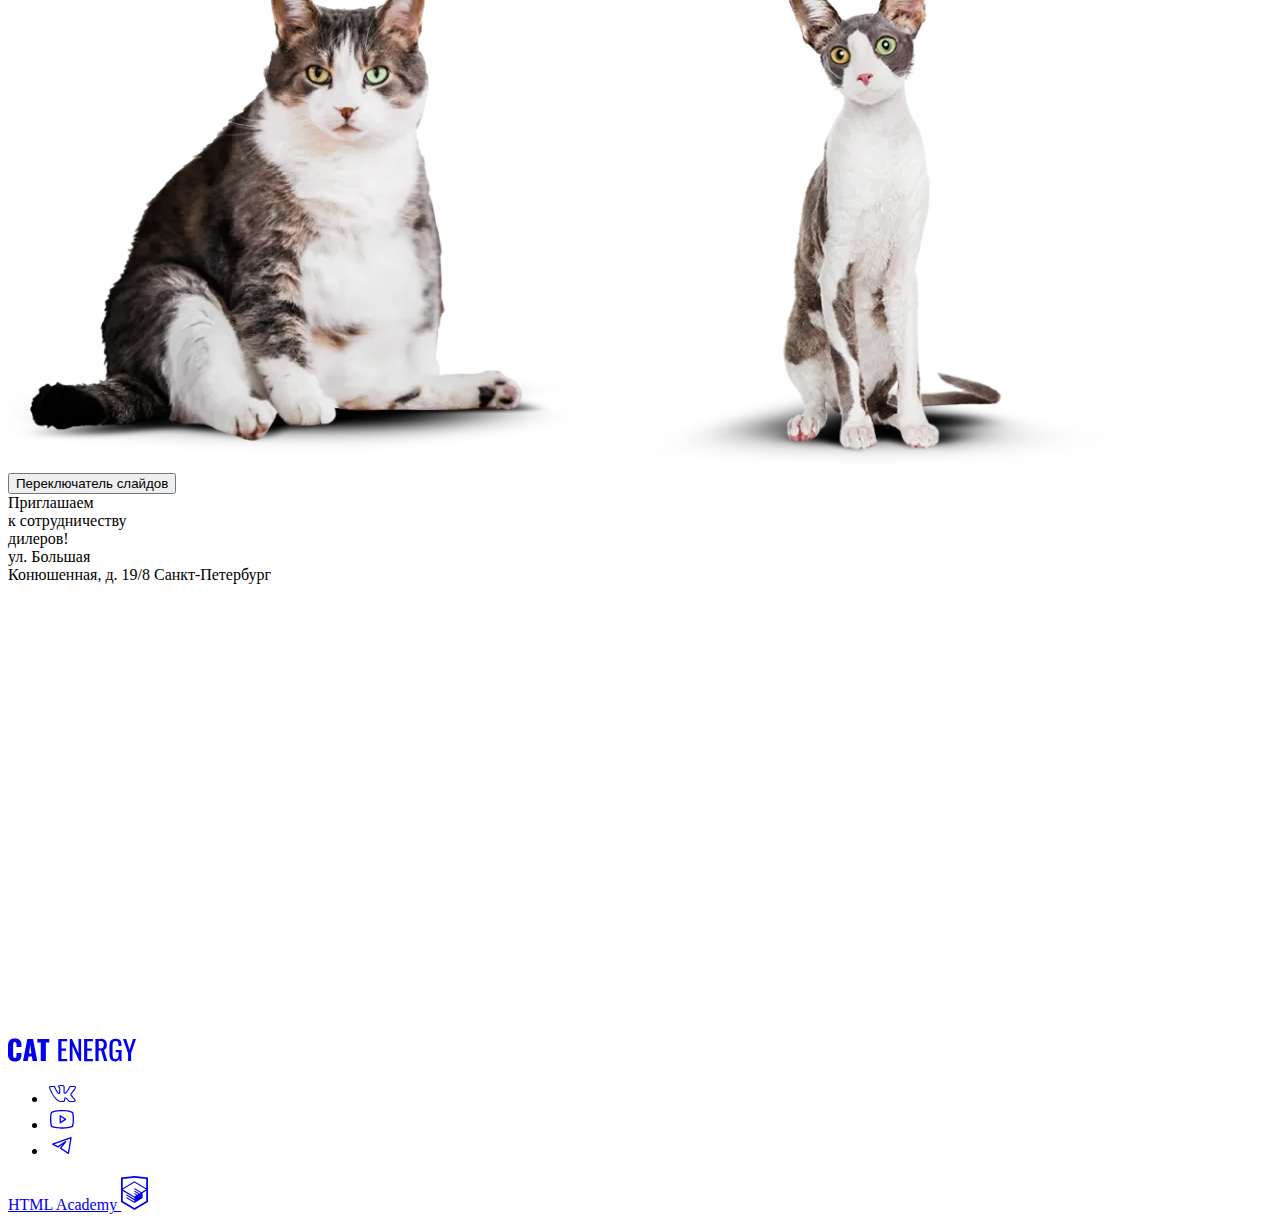
==== commit eb4ccfd3: "Merge pull request #2 from GutorovI/master" ====
--- a/source/index.html
+++ b/source/index.html
@@ -14,7 +14,7 @@
   <script src="scripts/script.js" defer></script>
 </head>
 
-<body>
+<body class="bg-cat">
   <header class="header">
     <nav class="header__icon menu-icon">
       <ul class="list-block menu-icon__block">
@@ -27,7 +27,7 @@
             </picture>
           </a>
         </li>
-        <li class="list-block__item item-icon item-icon__cat-energy">
+        <li class="list-block__item item-icon item-icon--cat-energy">
           <a class="button-base" href="index.html" aria-label="Cat Energy">
             <picture>
               <source type="image/svg+xml" media="(min-width: 1440px)" srcset="images/common/cat-energy.svg" width="118" height="21">
@@ -46,10 +46,10 @@
         <li class="list-block__item nav">
           <a class="nav__button nav__button--index nav__button--active" href="#">Главная</a>
         </li>
-        <li class="list-block__item">
+        <li class="list-block__item nav">
           <a class="nav__button nav__button--index" href="catalog.html">Каталог продукции</a>
         </li>
-        <li class="list-block__item">
+        <li class="list-block__item nav">
           <a class="nav__button nav__button--index" href="#">Подбор программы</a>
         </li>
       </ul>
@@ -60,7 +60,7 @@
     <section class="nutrition">
       <h1 class="nutrition__heading">Функциональное питание для котов</h1>
       <b class="nutrition__accent">Занялся собой? Займись котом!</b>
-      <button class="button-green nutrition__button" type="button">Подобрать программу</button>
+      <a class="button-green nutrition__button" href="#">Подобрать программу</a>
       <picture class="nutrition__picture">
         <source type="image/webp" media="(min-width: 1440px)" srcset="images/index/food-desktop@1x.webp 1x, images/index/food-desktop@2x.webp 2x" width="552" height="499">
         <source type="image/webp" media="(min-width: 768px)" srcset="images/index/food-tablet@1x.webp 1x, images/index/food-tablet@2x.webp 2x" width="709" height="609">
@@ -119,8 +119,8 @@
       </ul>
     </section>
 
-    <section>
-      <div class="main-block__container example">
+    <section class="special">
+      <div class="special__container example">
         <div class="example__container">
           <h2 class="example__heading">Живой пример</h2>
           <p class="example__text">Борис сбросил 5 кг за 2 месяца, просто заменив свой обычный корм на Cat Energy Slim. Отличный результат без изнуряющих тренировок! При этом он не менял своих привычек и по-прежнему спит по 16 часов в день.</p>
